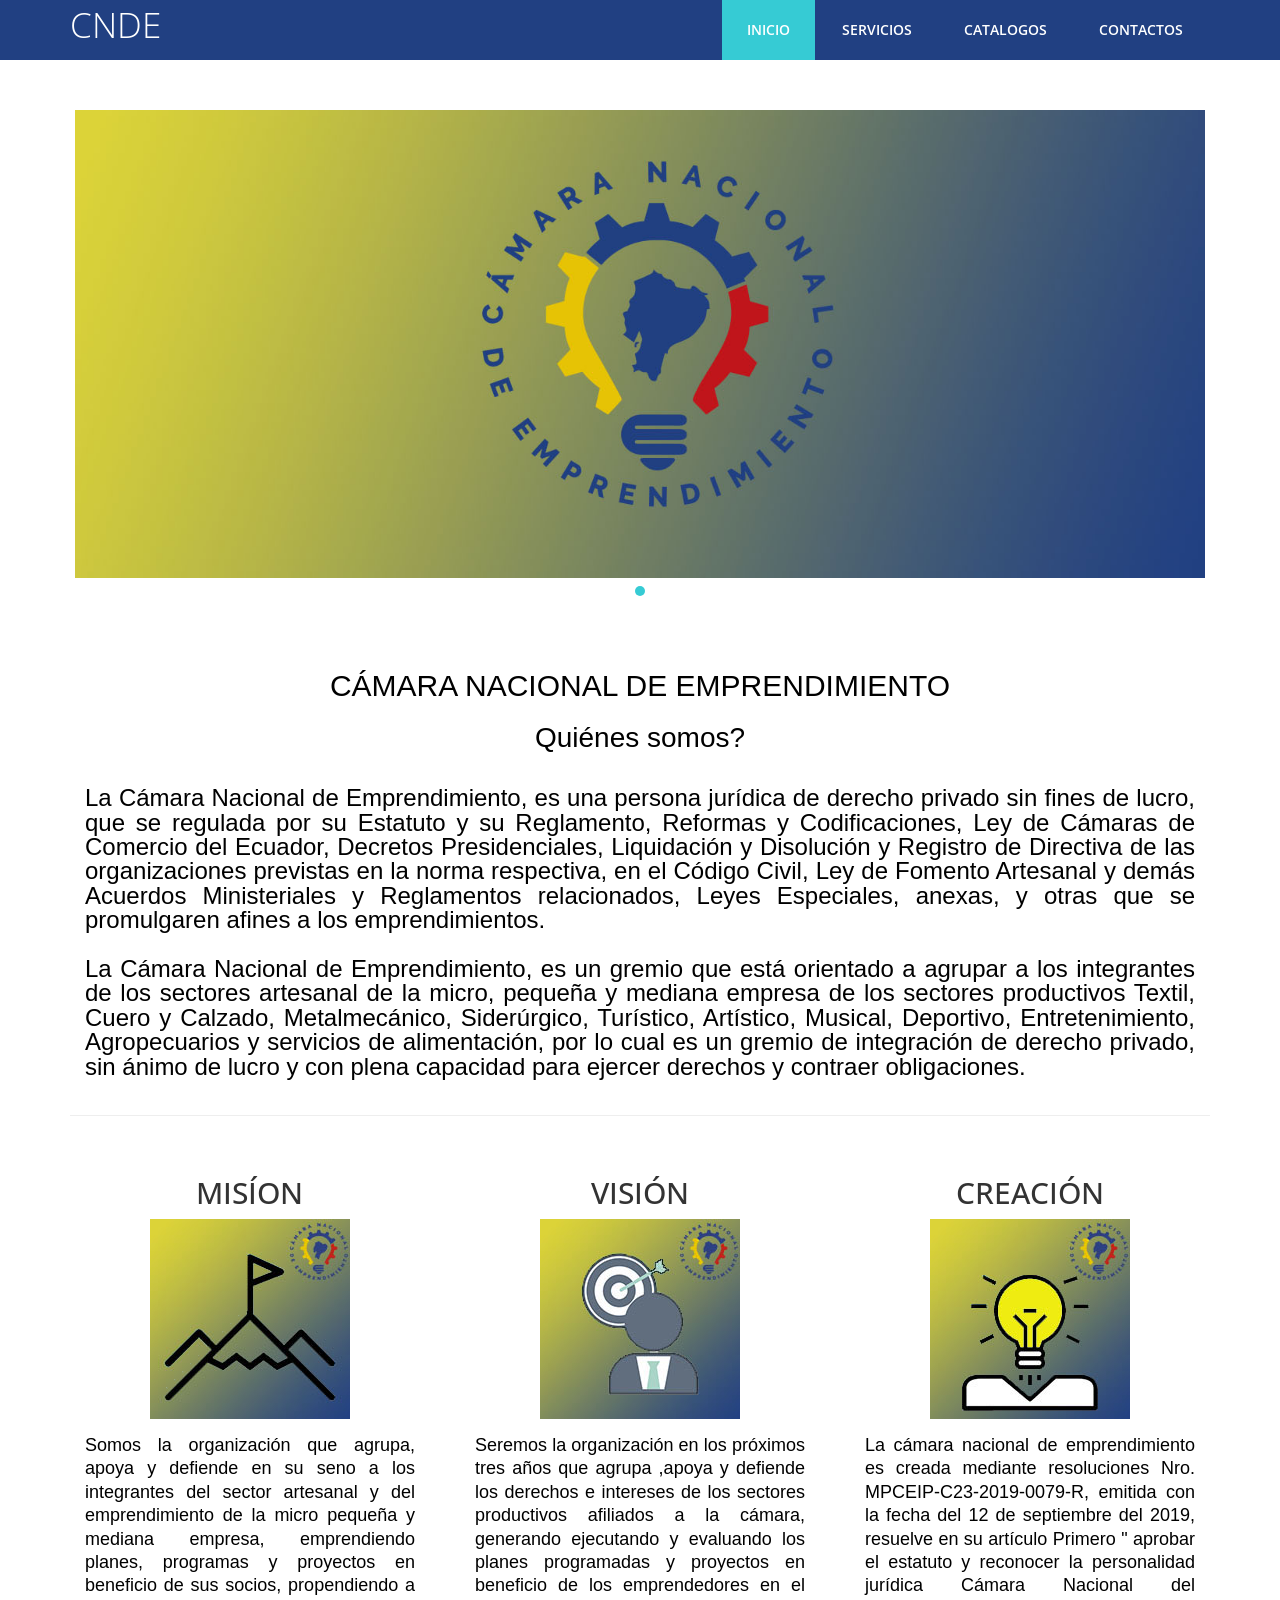
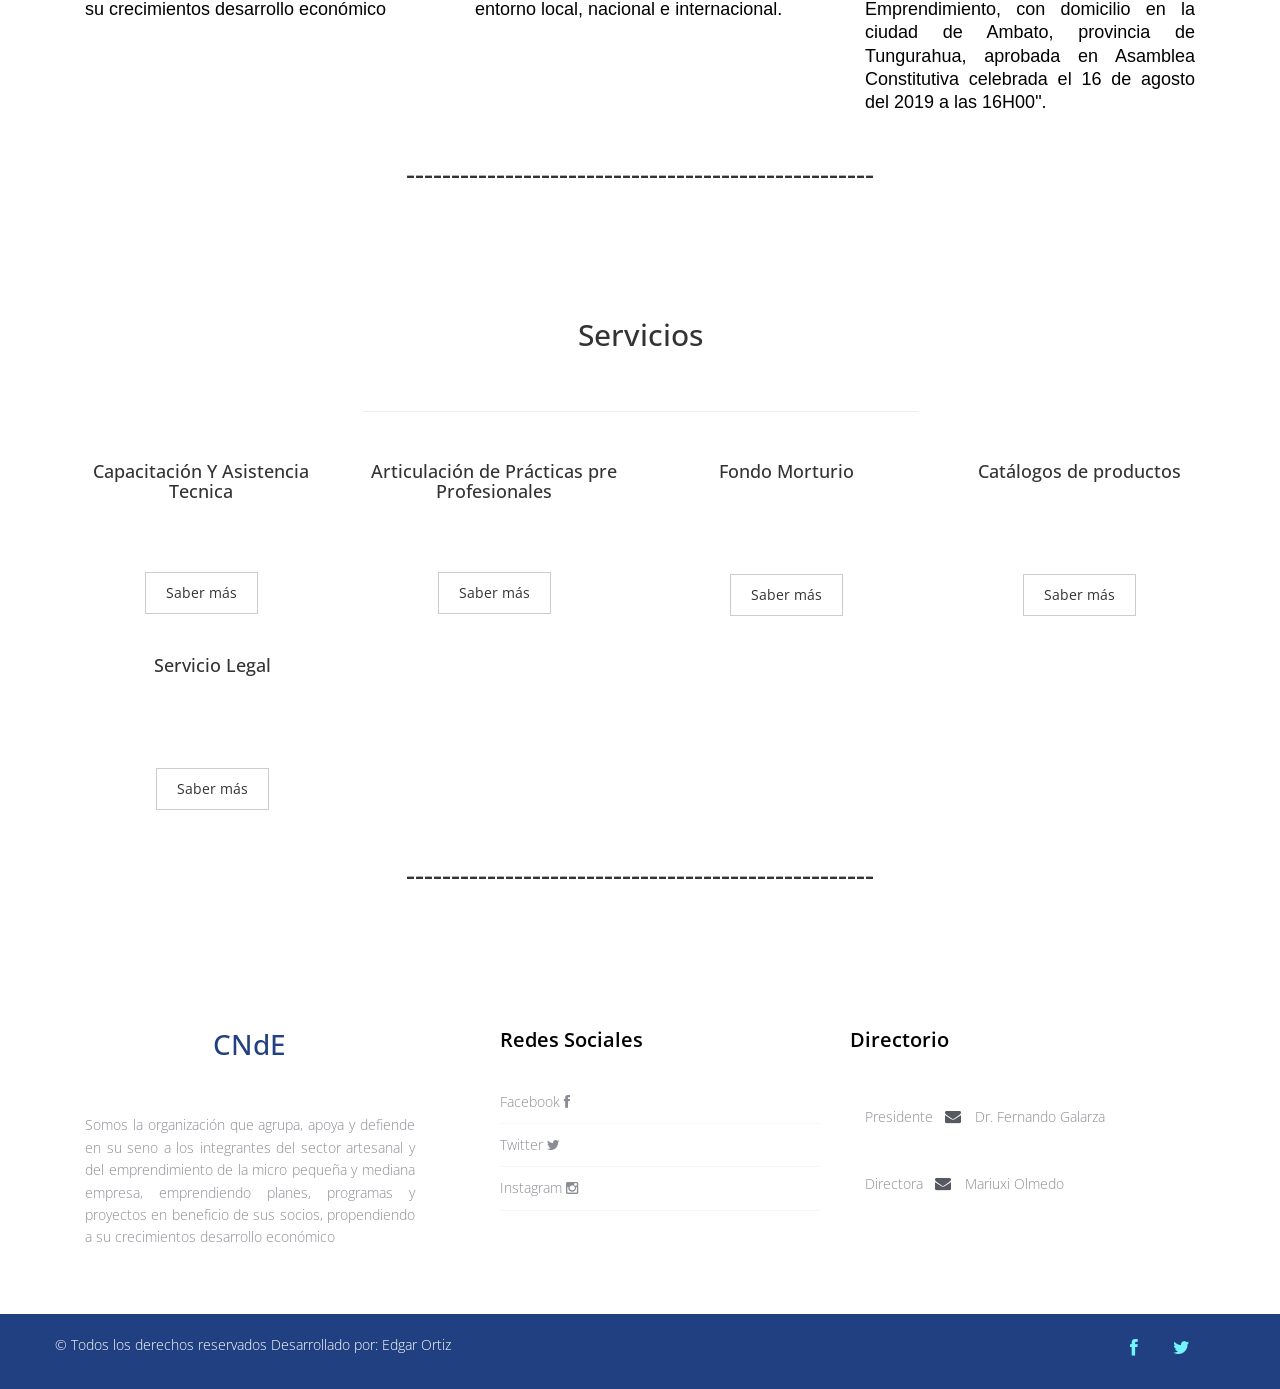
==== index.html @ 6dbf6b8a "Add files via upload" ====
<!DOCTYPE html>
<html lang="es">

<head>
  <meta charset="utf-8">
  <meta http-equiv="X-UA-Compatible" content="IE=edge">
  <meta name="viewport" content="width=device-width, initial-scale=1">
  <title>Camara Nacional de Emprendimiento</title>

  <!-- Bootstrap -->
  <link href="css/bootstrap.min.css" rel="stylesheet">
  <link rel="stylesheet" href="css/animate.css">
  <link rel="stylesheet" href="css/font-awesome.min.css">
  <link rel="stylesheet" href="css/jquery.bxslider.css">
  <link rel="stylesheet" type="text/css" href="css/normalize.css" />
  <link rel="stylesheet" type="text/css" href="css/demo.css" />
  <link rel="stylesheet" type="text/css" href="css/set1.css" />
  <link href="css/overwrite.css" rel="stylesheet">
  <link href="css/style.css" rel="stylesheet">
	<link rel="icon" href="img/Iconos/icon.ico"> 
  
</head>

<body>
  <nav class="navbar navbar-default navbar-fixed-top" role="navigation">
    <div class="container">
      <!-- Brand and toggle get grouped for better mobile display -->
      <div class="navbar-header">
        <button type="button" class="navbar-toggle collapsed" data-toggle="collapse" data-target=".navbar-collapse.collapse">
					<span class="sr-only">camaradeemprendimiento</span>
					<span class="icon-bar"></span>
					<span class="icon-bar"></span>
					<span class="icon-bar"></span>
		</button>
        <a class="navbar-brand" href="index.html"><span>CNDE</span></a></div>
      <div class="navbar-collapse collapse">
        <div class="menu">
          <ul class="nav nav-tabs" role="tablist">
            <li role="presentation" class="active"><a href="index.html">Inicio</a></li>
           <li role="presentation"><a href="services.html">Servicios</a></li>
           <li role="presentation"><a href="galeria.html">Catalogos</a></li>
            <li role="presentation"><a href="contact.html">Contactos</a></li>
          </ul>
        </div>
      </div>
    </div>
  </nav>


  <div class="container">
    <div class="row">
      <div class="slider">
        <div class="img-responsive">
          <ul class="bxslider">
			  
			  <li><img src="img/Portada/01.jpg" alt="" /></li>
          </ul>
        </div>
      </div>
    </div>
  </div>

  <div class="container">
    <div class="row">
      <div class="col-md-offset-0 col-md-12">
        <div class="text-center">
			<h2><font face="arial,verdana" color="black" size"5">CÁMARA NACIONAL DE EMPRENDIMIENTO</font></h2>
			<h1><font face="arial,verdana" color="black" size"5">Quiénes somos?</font></h1>
          <p align="justify">
			   <font face="arial,verdana" color="black" size=5>La Cámara Nacional de Emprendimiento, es una persona jurídica de derecho privado sin fines de lucro, que se regulada por su Estatuto y su Reglamento,  Reformas y Codificaciones, Ley de Cámaras de Comercio del Ecuador,  Decretos Presidenciales, Liquidación y Disolución y Registro de Directiva de las organizaciones previstas en la norma respectiva, en el Código Civil, Ley de Fomento Artesanal y demás Acuerdos Ministeriales y Reglamentos relacionados, Leyes Especiales, anexas, y otras que se promulgaren afines a los emprendimientos.
			<br>
            <br>
            La Cámara Nacional de Emprendimiento, es un gremio que  está orientado a agrupar a los integrantes de los sectores artesanal de la micro, pequeña y mediana empresa de los sectores productivos Textil, Cuero y Calzado, Metalmecánico, Siderúrgico, Turístico, Artístico, Musical, Deportivo,  Entretenimiento, Agropecuarios y servicios de alimentación, por lo cual es un gremio de integración de derecho privado, sin ánimo de lucro y  con plena capacidad para ejercer derechos y contraer obligaciones.</font>
       
          </p>
        </div>
        <hr>
      </div>
    </div>
  </div>

  <div class="container">
    <div class="row">
      <div class="box">
        <div class="col-md-4">
          <div class="wow bounceIn" data-wow-offset="0" data-wow-delay="0.4s">
            <h2>MISÍON</h2>
           <img src="img/Iconos/34.jpg" alt="img34" />	
            <p align="justify">
<font face="arial,verdana" color="black" size=4>
Somos la organización que 
agrupa,  apoya y defiende 
en su seno a los integrantes 
del sector artesanal y del 
emprendimiento de la micro 
pequeña y mediana empresa, 
emprendiendo planes, 
programas y proyectos en 
beneficio de sus socios, 
propendiendo  a  su 
crecimientos desarrollo 
	económico</font></p>
</div>
        </div>

        <div class="col-md-4">
          <div class="wow bounceIn" data-wow-offset="0" data-wow-delay="1.0s">
            <h2>VISIÓN</h2>
           <img src="img/Iconos/35.jpg" alt="img35" />	
            <p align="justify">
<font face="arial,verdana" color="black" size=4>Seremos la organización en 
los próximos tres años que 
agrupa ,apoya y defiende los 
derechos e intereses de los 
sectores productivos afiliados 
a la cámara, generando ejecutando y evaluando los planes 
programadas y  proyectos en 
beneficio de los emprendedores 
en el entorno local, nacional e
	internacional.</font></p>
</div>
        </div>

        <div class="col-md-4">
          <div class="wow bounceIn" data-wow-offset="0" data-wow-delay="1.6s">
            <h2>CREACIÓN </h2>
            <img src="img/Iconos/36.jpg" alt="img36" />	
            <p align="justify">
<font face="arial,verdana" color="black" size=4>La cámara nacional de emprendimiento es creada 
mediante resoluciones Nro. 
MPCEIP-C23-2019-0079-R, 
emitida con la fecha del 12 
de septiembre del 2019, 
resuelve en su artículo Primero " aprobar el estatuto y 
reconocer la personalidad 
jurídica Cámara Nacional del
Emprendimiento, con 
domicilio en la ciudad de 
Ambato, provincia de
Tungurahua, aprobada en 
Asamblea Constitutiva celebrada el 16 de agosto del 
	2019 a las 16H00".</font></p>
</div>

        </div>

      </div>
    </div>
	  <center><h1>----------------------------------------------------</h1></center>
  </div>
	
<div class="container">
    <div class="row">
      <div class="service">
        <div class="col-md-6 col-md-offset-3">
          <div class="text-center">
            <h2>Servicios</h2>
            </p>
          </div>
          <hr>
        </div>
      </div>
    </div>
  </div>

  <div class="services">
    <div class="container">
      <div class="row">
        <div class="col-md-3">
          <div class="wow bounceIn" data-wow-offset="0" data-wow-delay="0.4s">
            <h4>Capacitación Y Asistencia Tecnica</h4>
            
			
              
            <p></p>
            <div class="ficon">
              <a href="services.html "class="btn btn-default" role="button">Saber más</a>
            </div>
          </div>
        </div>

        <div class="col-md-3">
          <div class="wow bounceIn" data-wow-offset="0" data-wow-delay="1.0s">
            <h4>Articulación de Prácticas pre Profesionales</h4>
           
            <p></p>
            <div class="ficon">
              <a href="services01.html" class="btn btn-default" role="button">Saber más</a>
            </div>
          </div>
        </div>

        <div class="col-md-3">
          <div class="wow bounceIn" data-wow-offset="0" data-wow-delay="1.6s">
            <h4>Fondo Morturio</h4>
            <p>&nbsp;</p>
            <div class="ficon">
             <a href="services02.html" class="btn btn-default" role="button">Saber más</a>
            </div>
          </div>
        </div>

        <div class="col-md-3">
          <div class="wow bounceIn" data-wow-offset="0" data-wow-delay="2.2s">
            <h4>Catálogos de productos</h4>
            <p>&nbsp;</p>
            <div class="ficon">
             <a href="galeria.html" class="btn btn-default" role="button">Saber más</a>
            </div>
          </div>
        </div>
		  
      </div>
		<center> <div class="col-md-3">
          <div class="wow bounceIn" data-wow-offset="0" data-wow-delay="2.2s">
            <h4>Servicio Legal</h4>
            <p>&nbsp;</p>
            <div class="ficon">
              <a href="services03.html" class="btn btn-default" role="button">Saber más</a>
				
            </div>
          </div>        
		</div>
		</center>
		
    </div>
	  <center><h1>----------------------------------------------------</h1></center>
  </div>
	


  



  

  <footer>
    <div class="inner-footer">
      <div class="container">
        <div class="row">
          <div class="col-md-4 f-about">
            <a href="index.html"><h1>CNdE</h1></a>
            <p align="justify">Somos la organización que agrupa, apoya y defiende en su seno a los integrantes del sector artesanal y del emprendimiento de la micro pequeña y mediana empresa, emprendiendo planes, programas y proyectos en beneficio de sus socios, propendiendo a su crecimientos desarrollo económico


            </p>
          </div>
          <div class="col-md-4 l-posts">
            <h3 class="widgetheading">Redes Sociales</h3>
            <ul>
				
               <li>  <a href="https://www.facebook.com/camaranacional.deemprendimiento.94" data-placement="top" title="Facebook"> Facebook  <i class="fa fa-facebook fa-1x"></i></a></li> 
              <li><a href="https://twitter.com/camaranacional1" data-placement="top" title="Twitter"> Twitter <i class="fa fa-twitter fa-1x"></i></a></li>
              <li><a href="https://www.instagram.com/camaranacionaldeemprendimiento/" data-placement="top" title="Instagram"> Instagram <i class="fa fa-instagram fa-1x"></i></a></li>
            </ul>
          </div>
          <div class="col-md-4 f-contact">
            <h3 class="widgetheading">Directorio</h3>
            <a href="#">
				
              <p>Presidente &nbsp; <i class="fa fa-envelope"></i> Dr. Fernando Galarza</p>
            </a>
			  <a href="#">
            <p>Directora &nbsp; <i class="fa fa-envelope"></i> Mariuxi Olmedo</p>
			  </a>
				  
          </div>
        </div>
      </div>
    </div>


    <div class="last-div">
      <div class="container">
        <div class="row">
          <div class="copyright">
            &copy; Todos los derechos reservados Desarrollado por: Edgar Ortiz
            
          </div>
        </div>
      </div>
      <div class="container">
        <div class="row">
          <ul class="social-network">
            <li><a href="https://www.facebook.com/camaranacional.deemprendimiento.94" data-placement="top" title="Facebook"><i class="fa fa-facebook fa-1x"></i></a></li>
            <li><a href="https://twitter.com/CNEmprendimient" data-placement="top" title="Twitter"><i class="fa fa-twitter fa-1x"></i></a></li>
      
          </ul>
        </div>
      </div>

      <a href="" class="scrollup"><i class="fa fa-chevron-up"></i></a>


    </div>
  </footer>

  <!-- jQuery (necessary for Bootstrap's JavaScript plugins) -->
  <script src="js/jquery-2.1.1.min.js"></script>
  <!-- Include all compiled plugins (below), or include individual files as needed -->
  <script src="js/bootstrap.min.js"></script>
  <script src="js/wow.min.js"></script>
  <script src="js/jquery.easing.1.3.js"></script>
  <script src="js/jquery.isotope.min.js"></script>
  <script src="js/jquery.bxslider.min.js"></script>
  <script type="text/javascript" src="js/fliplightbox.min.js"></script>
  <script src="js/functions.js"></script>
  <script type="text/javascript">
    $('.portfolio').flipLightBox()
  </script>

</body>

</html>
---- css/demo.css ----
@font-face {
	font-weight: normal;
	font-style: normal;
	font-family: 'codropsicons';
	src:url('../fonts/codropsicons/codropsicons.eot');
	src:url('../fonts/codropsicons/codropsicons.eot?#iefix') format('embedded-opentype'),
		url('../fonts/codropsicons/codropsicons.woff') format('woff'),
		url('../fonts/codropsicons/codropsicons.ttf') format('truetype'),
		url('../fonts/codropsicons/codropsicons.svg#codropsicons') format('svg');
}

*, *:after, *:before { -webkit-box-sizing: border-box; box-sizing: border-box; }
.clearfix:before, .clearfix:after { display: table; content: ''; }
.clearfix:after { clear: both; }

body {
	background: #2f3238;
	color: #fff;
	font-weight: 400;
	font-size: 1em;
	font-family: 'Raleway', Arial, sans-serif;
}

a {
	outline: none;
	color: #3498db;
	text-decoration: none;
}

a:hover, a:focus {
	color: #528cb3;
}

section {
	padding: 1em;
	text-align: center;
}

.content {
	margin: 0 auto;
	max-width: 1000px;
	
}

.content > h2 {
	clear: both;
	margin: 0;
	padding: 4em 1% 0;
	color: #484B54;
	font-weight: 800;
	font-size: 1.5em;
}

.content > h2:first-child {
	padding-top: 0em;
}

/* Header */
.codrops-header {
	margin: 0 auto;
	padding: 4em 1em;
	text-align: center;
}

.codrops-header h1 {
	margin: 0;
	font-weight: 800;
	font-size: 4em;
	line-height: 1.3;
}

.codrops-header h1 span {
	display: block;
	padding: 0 0 0.6em 0.1em;
	color: #74777b;
	font-weight: 300;
	font-size: 45%;
}

/* Demo links */
.codrops-demos {
	clear: both;
	padding: 1em 0 0;
	text-align: center;
}

.content + .codrops-demos {
	padding-top: 5em;
}

.codrops-demos a {
	display: inline-block;
	margin: 0 5px;
	padding: 1em 1.5em;
	text-transform: uppercase;
	font-weight: bold;
}

.codrops-demos a:hover,
.codrops-demos a:focus,
.codrops-demos a.current-demo {
	background: #3c414a;
	color: #fff;
}

/* To Navigation Style */
.codrops-top {
	width: 100%;
	text-transform: uppercase;
	font-weight: 800;
	font-size: 0.69em;
	line-height: 2.2;
}

.codrops-top a {
	display: inline-block;
	padding: 1em 2em;
	text-decoration: none;
	letter-spacing: 1px;
}

.codrops-top span.right {
	float: right;
}

.codrops-top span.right a {
	display: block;
	float: left;
}

.codrops-icon:before {
	margin: 0 4px;
	text-transform: none;
	font-weight: normal;
	font-style: normal;
	font-variant: normal;
	font-family: 'codropsicons';
	line-height: 1;
	speak: none;
	-webkit-font-smoothing: antialiased;
}

.codrops-icon-drop:before {
	content: "\e001";
}

.codrops-icon-prev:before {
	content: "\e004";
}

/* Related demos */
.related {
	clear: both;
	padding: 6em 1em;
	font-size: 120%;
}

.related > a {
	display: inline-block;
	margin: 20px 10px;
	padding: 25px;
	border: 1px solid #4f7f90;
	text-align: center;
}

.related a:hover {
	border-color: #39545e;
}

.related a img {
	max-width: 100%;
	opacity: 0.8;
}

.related a:hover img,
.related a:active img {
	opacity: 1;
}

.related a h3 {
	margin: 0;
	padding: 0.5em 0 0.3em;
	max-width: 300px;
	text-align: left;
}

@media screen and (max-width: 25em) {
	.codrops-header {
		font-size: 75%;
	}
	.codrops-icon span {
		display: none;
	}
}
---- css/set1.css ----
@font-face {
	font-weight: normal;
	font-style: normal;
	font-family: 'feathericons';
	src:url('../fonts/feathericons/feathericons.eot?-8is7zf');
	src:url('../fonts/feathericons/feathericons.eot?#iefix-8is7zf') format('embedded-opentype'),
		url('../fonts/feathericons/feathericons.woff?-8is7zf') format('woff'),
		url('../fonts/feathericons/feathericons.ttf?-8is7zf') format('truetype'),
		url('../fonts/feathericons/feathericons.svg?-8is7zf#feathericons') format('svg');
}

.grid {
	position: relative;
	margin: 0 auto;
	padding: 1em 0 4em;
	max-width: 1000px;
	list-style: none;
	text-align: center;
	
}

/* Common style */
.grid figure {
	position: relative;
	float: left;
	overflow: hidden;
	margin: 10px 1%;
	min-width: 320px;
	max-width: 480px;
	max-height: 360px;
	width: 48%;
	background: #3085a3;
	text-align: center;
	cursor: pointer;
}

.grid figure img {
	position: relative;
	display: block;
	min-height: 100%;
	max-width: 100%;
	opacity: 0.8;
}

.grid figure figcaption {
	padding: 2em;
	color: #fff;
	text-transform: uppercase;
	font-size: 1.25em;
	-webkit-backface-visibility: hidden;
	backface-visibility: hidden;
}

.grid figure figcaption::before,
.grid figure figcaption::after {
	pointer-events: none;
}

.grid figure figcaption,
.grid figure figcaption > a {
	position: absolute;
	top: 0;
	left: 0;
	width: 100%;
	height: 100%;
}

/* Anchor will cover the whole item by default */
/* For some effects it will show as a button */
.grid figure figcaption > a {
	z-index: 1000;
	text-indent: 200%;
	white-space: nowrap;
	font-size: 0;
	opacity: 0;
}

.grid figure h2 {
	word-spacing: -0.15em;
	font-weight: 300;
}

.grid figure h2 span {
	font-weight: 800;
}

.grid figure h2,
.grid figure p {
	margin: 0;
}

.grid figure p {
	letter-spacing: 1px;
	font-size: 68.5%;
}

/* Individual effects */

/*---------------*/
/***** Lily *****/
/*---------------*/

figure.effect-lily img {
	max-width: none;
	width: -webkit-calc(100% + 50px);
	width: calc(100% + 50px);
	opacity: 0.7;
	-webkit-transition: opacity 0.35s, -webkit-transform 0.35s;
	transition: opacity 0.35s, transform 0.35s;
	-webkit-transform: translate3d(-40px,0, 0);
	transform: translate3d(-40px,0,0);
}

figure.effect-lily figcaption {
	text-align: left;
}

figure.effect-lily figcaption > div {
	position: absolute;
	bottom: 0;
	left: 0;
	padding: 2em;
	width: 100%;
	height: 50%;
}

figure.effect-lily h2,
figure.effect-lily p {
	-webkit-transform: translate3d(0,40px,0);
	transform: translate3d(0,40px,0);
}

figure.effect-lily h2 {
	-webkit-transition: -webkit-transform 0.35s;
	transition: transform 0.35s;
}

figure.effect-lily p {
	color: rgba(255,255,255,0.8);
	opacity: 0;
	-webkit-transition: opacity 0.2s, -webkit-transform 0.35s;
	transition: opacity 0.2s, transform 0.35s;
}

figure.effect-lily:hover img,
figure.effect-lily:hover p {
	opacity: 1;
}

figure.effect-lily:hover img,
figure.effect-lily:hover h2,
figure.effect-lily:hover p {
	-webkit-transform: translate3d(0,0,0);
	transform: translate3d(0,0,0);
}

figure.effect-lily:hover p {
	-webkit-transition-delay: 0.05s;
	transition-delay: 0.05s;
	-webkit-transition-duration: 0.35s;
	transition-duration: 0.35s;
}

/*---------------*/
/***** Sadie *****/
/*---------------*/

figure.effect-sadie figcaption::before {
	position: absolute;
	top: 0;
	left: 0;
	width: 100%;
	height: 100%;
	background: -webkit-linear-gradient(top, rgba(72,76,97,0) 0%, rgba(72,76,97,0.8) 75%);
	background: linear-gradient(to bottom, rgba(72,76,97,0) 0%, rgba(72,76,97,0.8) 75%);
	content: '';
	opacity: 0;
	-webkit-transform: translate3d(0,50%,0);
	transform: translate3d(0,50%,0);
}

figure.effect-sadie h2 {
	position: absolute;
	top: 50%;
	left: 0;
	width: 100%;
	color: #484c61;
	-webkit-transition: -webkit-transform 0.35s, color 0.35s;
	transition: transform 0.35s, color 0.35s;
	-webkit-transform: translate3d(0,-50%,0);
	transform: translate3d(0,-50%,0);
}

figure.effect-sadie figcaption::before,
figure.effect-sadie p {
	-webkit-transition: opacity 0.35s, -webkit-transform 0.35s;
	transition: opacity 0.35s, transform 0.35s;
}

figure.effect-sadie p {
	position: absolute;
	bottom: 0;
	left: 0;
	padding: 2em;
	width: 100%;
	opacity: 0;
	-webkit-transform: translate3d(0,10px,0);
	transform: translate3d(0,10px,0);
}

figure.effect-sadie:hover h2 {
	color: #fff;
	-webkit-transform: translate3d(0,-50%,0) translate3d(0,-40px,0);
	transform: translate3d(0,-50%,0) translate3d(0,-40px,0);
}

figure.effect-sadie:hover figcaption::before ,
figure.effect-sadie:hover p {
	opacity: 1;
	-webkit-transform: translate3d(0,0,0);
	transform: translate3d(0,0,0);
}

/*---------------*/
/***** Roxy *****/
/*---------------*/

figure.effect-roxy {
	background: -webkit-linear-gradient(45deg, #ff89e9 0%, #05abe0 100%);
	background: linear-gradient(45deg, #ff89e9 0%,#05abe0 100%);
}

figure.effect-roxy img {
	max-width: none;
	width: -webkit-calc(100% + 60px);
	width: calc(100% + 60px);
	-webkit-transition: opacity 0.35s, -webkit-transform 0.35s;
	transition: opacity 0.35s, transform 0.35s;
	-webkit-transform: translate3d(-50px,0,0);
	transform: translate3d(-50px,0,0);
}

figure.effect-roxy figcaption::before {
	position: absolute;
	top: 30px;
	right: 30px;
	bottom: 30px;
	left: 30px;
	border: 1px solid #fff;
	content: '';
	opacity: 0;
	-webkit-transition: opacity 0.35s, -webkit-transform 0.35s;
	transition: opacity 0.35s, transform 0.35s;
	-webkit-transform: translate3d(-20px,0,0);
	transform: translate3d(-20px,0,0);
}

figure.effect-roxy figcaption {
	padding: 3em;
	text-align: left;
}

figure.effect-roxy h2 {
	padding: 30% 0 10px 0;
}

figure.effect-roxy p {
	opacity: 0;
	-webkit-transition: opacity 0.35s, -webkit-transform 0.35s;
	transition: opacity 0.35s, transform 0.35s;
	-webkit-transform: translate3d(-10px,0,0);
	transform: translate3d(-10px,0,0);
}

figure.effect-roxy:hover img {
	opacity: 0.7;
	-webkit-transform: translate3d(0,0,0);
	transform: translate3d(0,0,0);
}

figure.effect-roxy:hover figcaption::before,
figure.effect-roxy:hover p {
	opacity: 1;
	-webkit-transform: translate3d(0,0,0);
	transform: translate3d(0,0,0);
}

/*---------------*/
/***** Bubba *****/
/*---------------*/

figure.effect-bubba {
	background: #9e5406;
}

figure.effect-bubba img {
	opacity: 0.7;
	-webkit-transition: opacity 0.35s;
	transition: opacity 0.35s;
}

figure.effect-bubba:hover img {
	opacity: 0.4;
}

figure.effect-bubba figcaption::before,
figure.effect-bubba figcaption::after {
	position: absolute;
	top: 30px;
	right: 30px;
	bottom: 30px;
	left: 30px;
	content: '';
	opacity: 0;
	-webkit-transition: opacity 0.35s, -webkit-transform 0.35s;
	transition: opacity 0.35s, transform 0.35s;
}

figure.effect-bubba figcaption::before {
	border-top: 1px solid #fff;
	border-bottom: 1px solid #fff;
	-webkit-transform: scale(0,1);
	transform: scale(0,1);
}

figure.effect-bubba figcaption::after {
	border-right: 1px solid #fff;
	border-left: 1px solid #fff;
	-webkit-transform: scale(1,0);
	transform: scale(1,0);
}

figure.effect-bubba h2 {
	padding-top: 30%;
	-webkit-transition: -webkit-transform 0.35s;
	transition: transform 0.35s;
	-webkit-transform: translate3d(0,-20px,0);
	transform: translate3d(0,-20px,0);
}

figure.effect-bubba p {
	padding: 20px 2.5em;
	opacity: 0;
	-webkit-transition: opacity 0.35s, -webkit-transform 0.35s;
	transition: opacity 0.35s, transform 0.35s;
	-webkit-transform: translate3d(0,20px,0);
	transform: translate3d(0,20px,0);
}

figure.effect-bubba:hover figcaption::before,
figure.effect-bubba:hover figcaption::after {
	opacity: 1;
	-webkit-transform: scale(1);
	transform: scale(1);
}

figure.effect-bubba:hover h2,
figure.effect-bubba:hover p {
	opacity: 1;
	-webkit-transform: translate3d(0,0,0);
	transform: translate3d(0,0,0);
}

/*---------------*/
/***** Romeo *****/
/*---------------*/

figure.effect-romeo {
	-webkit-perspective: 1000px;
	perspective: 1000px;
}

figure.effect-romeo img {
	-webkit-transition: opacity 0.35s, -webkit-transform 0.35s;
	transition: opacity 0.35s, transform 0.35s;
	-webkit-transform: translate3d(0,0,300px);
	transform: translate3d(0,0,300px);
}

figure.effect-romeo:hover img {
	opacity: 0.6;
	-webkit-transform: translate3d(0,0,0);
	transform: translate3d(0,0,0);
}

figure.effect-romeo figcaption::before,
figure.effect-romeo figcaption::after {
	position: absolute;
	top: 50%;
	left: 50%;
	width: 80%;
	height: 1px;
	background: #fff;
	content: '';
	-webkit-transition: opacity 0.35s, -webkit-transform 0.35s;
	transition: opacity 0.35s, transform 0.35s;
	-webkit-transform: translate3d(-50%,-50%,0);
	transform: translate3d(-50%,-50%,0);
}

figure.effect-romeo:hover figcaption::before {
	opacity: 0.5;
	-webkit-transform: translate3d(-50%,-50%,0) rotate(45deg);
	transform: translate3d(-50%,-50%,0) rotate(45deg);
}

figure.effect-romeo:hover figcaption::after {
	opacity: 0.5;
	-webkit-transform: translate3d(-50%,-50%,0) rotate(-45deg);
	transform: translate3d(-50%,-50%,0) rotate(-45deg);
}

figure.effect-romeo h2,
figure.effect-romeo p {
	position: absolute;
	top: 50%;
	left: 0;
	width: 100%;
	-webkit-transition: -webkit-transform 0.35s;
	transition: transform 0.35s;
}

figure.effect-romeo h2 {
	-webkit-transform: translate3d(0,-50%,0) translate3d(0,-150%,0);
	transform: translate3d(0,-50%,0) translate3d(0,-150%,0);
}

figure.effect-romeo p {
	padding: 0.25em 2em;
	-webkit-transform: translate3d(0,-50%,0) translate3d(0,150%,0);
	transform: translate3d(0,-50%,0) translate3d(0,150%,0);
}

figure.effect-romeo:hover h2 {
	-webkit-transform: translate3d(0,-50%,0) translate3d(0,-100%,0);
	transform: translate3d(0,-50%,0) translate3d(0,-100%,0);
}

figure.effect-romeo:hover p {
	-webkit-transform: translate3d(0,-50%,0) translate3d(0,100%,0);
	transform: translate3d(0,-50%,0) translate3d(0,100%,0);
}

/*---------------*/
/***** Layla *****/
/*---------------*/

figure.effect-layla {
	background: #18a367;
}

figure.effect-layla img {
	height: 390px;
}

figure.effect-layla figcaption {
	padding: 3em;
}

figure.effect-layla figcaption::before,
figure.effect-layla figcaption::after {
	position: absolute;
	content: '';
	opacity: 0;
}

figure.effect-layla figcaption::before {
	top: 50px;
	right: 30px;
	bottom: 50px;
	left: 30px;
	border-top: 1px solid #fff;
	border-bottom: 1px solid #fff;
	-webkit-transform: scale(0,1);
	transform: scale(0,1);
	-webkit-transform-origin: 0 0;
	transform-origin: 0 0;
}

figure.effect-layla figcaption::after {
	top: 30px;
	right: 50px;
	bottom: 30px;
	left: 50px;
	border-right: 1px solid #fff;
	border-left: 1px solid #fff;
	-webkit-transform: scale(1,0);
	transform: scale(1,0);
	-webkit-transform-origin: 100% 0;
	transform-origin: 100% 0;
}

figure.effect-layla h2 {
	padding-top: 26%;
	-webkit-transition: -webkit-transform 0.35s;
	transition: transform 0.35s;
}

figure.effect-layla p {
	padding: 0.5em 2em;
	text-transform: none;
	opacity: 0;
	-webkit-transform: translate3d(0,-10px,0);
	transform: translate3d(0,-10px,0);
}

figure.effect-layla img,
figure.effect-layla h2 {
	-webkit-transform: translate3d(0,-30px,0);
	transform: translate3d(0,-30px,0);
}

figure.effect-layla img,
figure.effect-layla figcaption::before,
figure.effect-layla figcaption::after,
figure.effect-layla p {
	-webkit-transition: opacity 0.35s, -webkit-transform 0.35s;
	transition: opacity 0.35s, transform 0.35s;
}

figure.effect-layla:hover img {
	opacity: 0.7;
	-webkit-transform: translate3d(0,0,0);
	transform: translate3d(0,0,0);
}

figure.effect-layla:hover figcaption::before,
figure.effect-layla:hover figcaption::after {
	opacity: 1;
	-webkit-transform: scale(1);
	transform: scale(1);
}

figure.effect-layla:hover h2,
figure.effect-layla:hover p {
	opacity: 1;
	-webkit-transform: translate3d(0,0,0);
	transform: translate3d(0,0,0);
}

figure.effect-layla:hover figcaption::after,
figure.effect-layla:hover h2,
figure.effect-layla:hover p,
figure.effect-layla:hover img {
	-webkit-transition-delay: 0.15s;
	transition-delay: 0.15s;
}

/*---------------*/
/***** Honey *****/
/*---------------*/

figure.effect-honey {
	background: #4a3753;
}

figure.effect-honey img {
	opacity: 0.9;
	-webkit-transition: opacity 0.35s;
	transition: opacity 0.35s;
}

figure.effect-honey:hover img {
	opacity: 0.5;
}

figure.effect-honey figcaption::before {
	position: absolute;
	bottom: 0;
	left: 0;
	width: 100%;
	height: 10px;
	background: #fff;
	content: '';
	-webkit-transform: translate3d(0,10px,0);
	transform: translate3d(0,10px,0);
}

figure.effect-honey h2 {
	position: absolute;
	bottom: 0;
	left: 0;
	padding: 1em 1.5em;
	width: 100%;
	text-align: left;
	-webkit-transform: translate3d(0,-30px,0);
	transform: translate3d(0,-30px,0);
}

figure.effect-honey h2 i {
	font-style: normal;
	opacity: 0;
	-webkit-transition: opacity 0.35s, -webkit-transform 0.35s;
	transition: opacity 0.35s, transform 0.35s;
	-webkit-transform: translate3d(0,-30px,0);
	transform: translate3d(0,-30px,0);
}

figure.effect-honey figcaption::before,
figure.effect-honey h2 {
	-webkit-transition: -webkit-transform 0.35s;
	transition: transform 0.35s;
}

figure.effect-honey:hover figcaption::before,
figure.effect-honey:hover h2,
figure.effect-honey:hover h2 i {
	opacity: 1;
	-webkit-transform: translate3d(0,0,0);
	transform: translate3d(0,0,0);
}

/*---------------*/
/***** Oscar *****/
/*---------------*/

figure.effect-oscar {
	background: -webkit-linear-gradient(45deg, #22682a 0%, #9b4a1b 40%, #3a342a 100%);
	background: linear-gradient(45deg, #22682a 0%,#9b4a1b 40%,#3a342a 100%);
}

figure.effect-oscar img {
	opacity: 0.9;
	-webkit-transition: opacity 0.35s;
	transition: opacity 0.35s;
}

figure.effect-oscar figcaption {
	padding: 3em;
	background-color: rgba(58,52,42,0.7);
	-webkit-transition: background-color 0.35s;
	transition: background-color 0.35s;
}

figure.effect-oscar figcaption::before {
	position: absolute;
	top: 30px;
	right: 30px;
	bottom: 30px;
	left: 30px;
	border: 1px solid #fff;
	content: '';
}

figure.effect-oscar h2 {
	margin: 20% 0 10px 0;
	-webkit-transition: -webkit-transform 0.35s;
	transition: transform 0.35s;
	-webkit-transform: translate3d(0,100%,0);
	transform: translate3d(0,100%,0);
}

figure.effect-oscar figcaption::before,
figure.effect-oscar p {
	opacity: 0;
	-webkit-transition: opacity 0.35s, -webkit-transform 0.35s;
	transition: opacity 0.35s, transform 0.35s;
	-webkit-transform: scale(0);
	transform: scale(0);
}

figure.effect-oscar:hover h2 {
	-webkit-transform: translate3d(0,0,0);
	transform: translate3d(0,0,0);
}

figure.effect-oscar:hover figcaption::before,
figure.effect-oscar:hover p {
	opacity: 1;
	-webkit-transform: scale(1);
	transform: scale(1);
}

figure.effect-oscar:hover figcaption {
	background-color: rgba(58,52,42,0);
}

figure.effect-oscar:hover img {
	opacity: 0.4;
}

/*---------------*/
/***** Marley *****/
/*---------------*/

figure.effect-marley figcaption {
	text-align: right;
}

figure.effect-marley h2,
figure.effect-marley p {
	position: absolute;
	right: 30px;
	left: 30px;
	padding: 10px 0;
}


figure.effect-marley p {
	bottom: 30px;
	line-height: 1.5;
	-webkit-transform: translate3d(0,100%,0);
	transform: translate3d(0,100%,0);
}

figure.effect-marley h2 {
	top: 30px;
	-webkit-transition: -webkit-transform 0.35s;
	transition: transform 0.35s;
	-webkit-transform: translate3d(0,20px,0);
	transform: translate3d(0,20px,0);
}

figure.effect-marley:hover h2 {
	-webkit-transform: translate3d(0,0,0);
	transform: translate3d(0,0,0);
}

figure.effect-marley h2::after {
	position: absolute;
	top: 100%;
	left: 0;
	width: 100%;
	height: 4px;
	background: #fff;
	content: '';
	-webkit-transform: translate3d(0,40px,0);
	transform: translate3d(0,40px,0);
}

figure.effect-marley h2::after,
figure.effect-marley p {
	opacity: 0;
	-webkit-transition: opacity 0.35s, -webkit-transform 0.35s;
	transition: opacity 0.35s, transform 0.35s;
}

figure.effect-marley:hover h2::after,
figure.effect-marley:hover p {
	opacity: 1;
	-webkit-transform: translate3d(0,0,0);
	transform: translate3d(0,0,0);
}

/*---------------*/
/***** Ruby *****/
/*---------------*/

figure.effect-ruby {
	background-color: #17819c;
}

figure.effect-ruby img {
	opacity: 0.7;
	-webkit-transition: opacity 0.35s, -webkit-transform 0.35s;
	transition: opacity 0.35s, transform 0.35s;
	-webkit-transform: scale(1.15);
	transform: scale(1.15);
}

figure.effect-ruby:hover img {
	opacity: 0.5;
	-webkit-transform: scale(1);
	transform: scale(1);
}

figure.effect-ruby h2 {
	margin-top: 20%;
	-webkit-transition: -webkit-transform 0.35s;
	transition: transform 0.35s;
	-webkit-transform: translate3d(0,20px,0);
	transform: translate3d(0,20px,0);
}

figure.effect-ruby p {
	margin: 1em 0 0;
	padding: 3em;
	border: 1px solid #fff;
	opacity: 0;
	-webkit-transition: opacity 0.35s, -webkit-transform 0.35s;
	transition: opacity 0.35s, transform 0.35s;
	-webkit-transform: translate3d(0,20px,0) scale(1.1);
	transform: translate3d(0,20px,0) scale(1.1);
} 

figure.effect-ruby:hover h2 {
	-webkit-transform: translate3d(0,0,0);
	transform: translate3d(0,0,0);
}

figure.effect-ruby:hover p {
	opacity: 1;
	-webkit-transform: translate3d(0,0,0) scale(1);
	transform: translate3d(0,0,0) scale(1);
}

/*---------------*/
/***** Milo *****/
/*---------------*/

figure.effect-milo {
	background: #2e5d5a;
}

figure.effect-milo img {
	max-width: none;
	width: -webkit-calc(100% + 60px);
	width: calc(100% + 60px);
	opacity: 1;
	-webkit-transition: opacity 0.35s, -webkit-transform 0.35s;
	transition: opacity 0.35s, transform 0.35s;
	-webkit-transform: translate3d(-30px,0,0) scale(1.12);
	transform: translate3d(-30px,0,0) scale(1.12);
	-webkit-backface-visibility: hidden;
	backface-visibility: hidden;
}

figure.effect-milo:hover img {
	opacity: 0.5;
	-webkit-transform: translate3d(0,0,0) scale(1);
	transform: translate3d(0,0,0) scale(1);
}

figure.effect-milo h2 {
	position: absolute;
	right: 0;
	bottom: 0;
	padding: 1em 1.2em;
}

figure.effect-milo p {
	padding: 0 10px 0 0;
	width: 50%;
	border-right: 1px solid #fff;
	text-align: right;
	opacity: 0;
	-webkit-transition: opacity 0.35s, -webkit-transform 0.35s;
	transition: opacity 0.35s, transform 0.35s;
	-webkit-transform: translate3d(-40px,0,0);
	transform: translate3d(-40px,0,0);
}

figure.effect-milo:hover p {
	opacity: 1;
	-webkit-transform: translate3d(0,0,0);
	transform: translate3d(0,0,0);
}

/*---------------*/
/***** Dexter *****/
/*---------------*/

figure.effect-dexter {
	background: -webkit-linear-gradient(top, rgba(37,141,200,1) 0%, rgba(104,60,19,1) 100%);
	background: linear-gradient(to bottom, rgba(37,141,200,1) 0%,rgba(104,60,19,1) 100%); 
}

figure.effect-dexter img {
	-webkit-transition: opacity 0.35s;
	transition: opacity 0.35s;
}

figure.effect-dexter:hover img {
	opacity: 0.4;
}

figure.effect-dexter figcaption::after {
	position: absolute;
	right: 30px;
	bottom: 30px;
	left: 30px;
	height: -webkit-calc(50% - 30px);
	height: calc(50% - 30px);
	border: 7px solid #fff;
	content: '';
	-webkit-transition: -webkit-transform 0.35s;
	transition: transform 0.35s;
	-webkit-transform: translate3d(0,-100%,0);
	transform: translate3d(0,-100%,0);
}

figure.effect-dexter:hover figcaption::after {
	-webkit-transform: translate3d(0,0,0);
	transform: translate3d(0,0,0);
}

figure.effect-dexter figcaption {
	padding: 3em;
	text-align: left;
}

figure.effect-dexter p {
	position: absolute;
	right: 60px;
	bottom: 60px;
	left: 60px;
	opacity: 0;
	-webkit-transition: opacity 0.35s, -webkit-transform 0.35s;
	transition: opacity 0.35s, transform 0.35s;
	-webkit-transform: translate3d(0,-100px,0);
	transform: translate3d(0,-100px,0);
}

figure.effect-dexter:hover p {
	opacity: 1;
	-webkit-transform: translate3d(0,0,0);
	transform: translate3d(0,0,0);
}

/*---------------*/
/***** Sarah *****/
/*---------------*/

figure.effect-sarah {
	background: #42b078;
}

figure.effect-sarah img {
	max-width: none;
	width: -webkit-calc(100% + 20px);
	width: calc(100% + 20px);
	-webkit-transition: opacity 0.35s, -webkit-transform 0.35s;
	transition: opacity 0.35s, transform 0.35s;
	-webkit-transform: translate3d(-10px,0,0);
	transform: translate3d(-10px,0,0);
	-webkit-backface-visibility: hidden;
	backface-visibility: hidden;
}

figure.effect-sarah:hover img {
	opacity: 0.4;
	-webkit-transform: translate3d(0,0,0);
	transform: translate3d(0,0,0);
}

figure.effect-sarah figcaption {
	text-align: left;
}

figure.effect-sarah h2 {
	position: relative;
	overflow: hidden;
	padding: 0.5em 0;
}

figure.effect-sarah h2::after {
	position: absolute;
	bottom: 0;
	left: 0;
	width: 100%;
	height: 3px;
	background: #fff;
	content: '';
	-webkit-transition: -webkit-transform 0.35s;
	transition: transform 0.35s;
	-webkit-transform: translate3d(-100%,0,0);
	transform: translate3d(-100%,0,0);
}

figure.effect-sarah:hover h2::after {
	-webkit-transform: translate3d(0,0,0);
	transform: translate3d(0,0,0);
}

figure.effect-sarah p {
	padding: 1em 0;
	opacity: 0;
	-webkit-transition: opacity 0.35s, -webkit-transform 0.35s;
	transition: opacity 0.35s, transform 0.35s;
	-webkit-transform: translate3d(100%,0,0);
	transform: translate3d(100%,0,0);
}

figure.effect-sarah:hover p {
	opacity: 1;
	-webkit-transform: translate3d(0,0,0);
	transform: translate3d(0,0,0);
}

/*---------------*/
/***** Zoe *****/
/*---------------*/

figure.effect-zoe figcaption {
	top: auto;
	bottom: 0;
	padding: 1em;
	height: 3.75em;
	background: #fff;
	color: #3c4a50;
	-webkit-transition: -webkit-transform 0.35s;
	transition: transform 0.35s;
	-webkit-transform: translate3d(0,100%,0);
	transform: translate3d(0,100%,0);
}

figure.effect-zoe h2 {
	float: left;
}

figure.effect-zoe p.icon-links a {
	float: right;
	color: #3c4a50;
	font-size: 1.4em;
}

figure.effect-zoe:hover p.icon-links a:hover,
figure.effect-zoe:hover p.icon-links a:focus {
	color: #252d31;
}

figure.effect-zoe p.description {
	position: absolute;
	bottom: 8em;
	padding: 2em;
	color: #fff;
	text-transform: none;
	font-size: 90%;
	opacity: 0;
	-webkit-transition: opacity 0.35s;
	transition: opacity 0.35s;
	-webkit-backface-visibility: hidden; /* Fix for Chrome 37.0.2062.120 (Mac) */
}

figure.effect-zoe h2,
figure.effect-zoe p.icon-links a {
	-webkit-transition: -webkit-transform 0.35s;
	transition: transform 0.35s;
	-webkit-transform: translate3d(0,200%,0);
	transform: translate3d(0,200%,0);
}

figure.effect-zoe p.icon-links a span::before {
	display: inline-block;
	padding: 8px 10px;
	font-family: 'feathericons';
	speak: none;
	-webkit-font-smoothing: antialiased;
	-moz-osx-font-smoothing: grayscale;
}

.icon-eye::before {
	content: '\e000';
}

.icon-paper-clip::before {
	content: '\e001';
}

.icon-heart::before {
	content: '\e024';
}

figure.effect-zoe h2 {
	display: inline-block;
}

figure.effect-zoe:hover p.description {
	opacity: 1;
}

figure.effect-zoe:hover figcaption,
figure.effect-zoe:hover h2,
figure.effect-zoe:hover p.icon-links a {
	-webkit-transform: translate3d(0,0,0);
	transform: translate3d(0,0,0);
}

figure.effect-zoe:hover h2 {
	-webkit-transition-delay: 0.05s;
	transition-delay: 0.05s;
}

figure.effect-zoe:hover p.icon-links a:nth-child(3) {
	-webkit-transition-delay: 0.1s;
	transition-delay: 0.1s;
}

figure.effect-zoe:hover p.icon-links a:nth-child(2) {
	-webkit-transition-delay: 0.15s;
	transition-delay: 0.15s;
}

figure.effect-zoe:hover p.icon-links a:first-child {
	-webkit-transition-delay: 0.2s;
	transition-delay: 0.2s;
}

/*---------------*/
/***** Chico *****/
/*---------------*/

figure.effect-chico img {
	-webkit-transition: opacity 0.35s, -webkit-transform 0.35s;
	transition: opacity 0.35s, transform 0.35s;
	-webkit-transform: scale(1.12);
	transform: scale(1.12);
}

figure.effect-chico:hover img {
	opacity: 0.5;
	-webkit-transform: scale(1);
	transform: scale(1);
}

figure.effect-chico figcaption {
	padding: 3em;
}

figure.effect-chico figcaption::before {
	position: absolute;
	top: 30px;
	right: 30px;
	bottom: 30px;
	left: 30px;
	border: 1px solid #fff;
	content: '';
	-webkit-transform: scale(1.1);
	transform: scale(1.1);
}

figure.effect-chico figcaption::before,
figure.effect-chico p {
	opacity: 0;
	-webkit-transition: opacity 0.35s, -webkit-transform 0.35s;
	transition: opacity 0.35s, transform 0.35s;
}

figure.effect-chico h2 {
	padding: 20% 0 20px 0;
}

figure.effect-chico p {
	margin: 0 auto;
	max-width: 200px;
	-webkit-transform: scale(1.5);
	transform: scale(1.5);
}

figure.effect-chico:hover figcaption::before,
figure.effect-chico:hover p {
	opacity: 1;
	-webkit-transform: scale(1);
	transform: scale(1);
}

@media screen and (max-width: 50em) {
	.content {
		padding: 0 10px;
		text-align: center;
	}
	.grid figure {
		display: inline-block;
		float: none;
		margin: 10px auto;
		width: 100%;
	}
}
---- css/overwrite.css ----
select,
textarea,
input[type="text"],
input[type="password"],
input[type="datetime"],
input[type="datetime-local"],
input[type="date"],
input[type="month"],
input[type="time"],
input[type="week"],
input[type="number"],
input[type="email"],
input[type="url"],
input[type="search"],
input[type="tel"],
input[type="color"],
.uneditable-input {
  -webkit-border-radius: 0;
     -moz-border-radius: 0;
          border-radius: 0;
}


input.input-block-level{
	padding:20px;
}

.input-append input,
.input-prepend input,
.input-append select,
.input-prepend select,
.input-append .uneditable-input,
.input-prepend .uneditable-input {
  -webkit-border-radius: 0 0 0 0;
     -moz-border-radius: 0 0 0 0;
          border-radius: 0 0 0 0;
}

.input-prepend .add-on:first-child,
.input-prepend .btn:first-child {
  -webkit-border-radius: 0 0 0 0;
     -moz-border-radius: 0 0 0 0;
          border-radius: 0 0 0 0;
}

.input-append input,
.input-append select,
.input-append .uneditable-input {
  -webkit-border-radius: 0 0 0 0;
     -moz-border-radius: 0 0 0 0;
          border-radius: 0 0 0 0;
}

.input-append input + .btn-group .btn:last-child,
.input-append select + .btn-group .btn:last-child,
.input-append .uneditable-input + .btn-group .btn:last-child {
  -webkit-border-radius: 0 0 0 0;
     -moz-border-radius: 0 0 0 0;
          border-radius: 0 0 0 0;
}


.input-append .add-on:last-child,
.input-append .btn:last-child,
.input-append .btn-group:last-child > .dropdown-toggle {
  -webkit-border-radius: 0 0 0 0;
     -moz-border-radius: 0 0 0 0;
          border-radius: 0 0 0 0;
}

.input-prepend.input-append input,
.input-prepend.input-append select,
.input-prepend.input-append .uneditable-input {
  -webkit-border-radius: 0;
     -moz-border-radius: 0;
          border-radius: 0;
}

.input-prepend.input-append input + .btn-group .btn,
.input-prepend.input-append select + .btn-group .btn,
.input-prepend.input-append .uneditable-input + .btn-group .btn {
  -webkit-border-radius: 0 0 0 0;
     -moz-border-radius: 0 0 0 0;
          border-radius: 0 0 0 0;
}

.input-prepend.input-append .add-on:first-child,
.input-prepend.input-append .btn:first-child {
  margin-right: -1px;
  -webkit-border-radius: 0 0 0 0;
     -moz-border-radius: 0 0 0 0;
          border-radius: 0 0 0 0;
}

.input-prepend.input-append .add-on:last-child,
.input-prepend.input-append .btn:last-child {
  margin-left: -1px;
  -webkit-border-radius: 0 0 0 0;
     -moz-border-radius: 0 0 0 0;
          border-radius: 0 0 0 0;
}

textarea:focus,
input[type="text"]:focus,
input[type="password"]:focus,
input[type="datetime"]:focus,
input[type="datetime-local"]:focus,
input[type="date"]:focus,
input[type="month"]:focus,
input[type="time"]:focus,
input[type="week"]:focus,
input[type="number"]:focus,
input[type="email"]:focus,
input[type="url"]:focus,
input[type="search"]:focus,
input[type="tel"]:focus,
input[type="color"]:focus,
.uneditable-input:focus {
  outline: 0;
  outline: thin dotted \9;
  /* IE6-9 */

}

input.search-query {
  margin-bottom: 0;
  -webkit-border-radius: 0 0 0 0;
     -moz-border-radius: 0 0 0 0;
          border-radius: 0 0 0 0;
}

.form-search .input-append .search-query {
  -webkit-border-radius: 0 0 0 0;
     -moz-border-radius: 0 0 0 0;
          border-radius: 0 0 0 0;
}

.form-search .input-append .btn {
  -webkit-border-radius: 0 0 0 0;
     -moz-border-radius: 0 0 0 0;
          border-radius: 0 0 0 0;
}

.form-search .input-prepend .search-query {
  -webkit-border-radius: 0 0 0 0;
     -moz-border-radius: 0 0 0 0;
          border-radius: 0 0 0 0;
}

.form-search .input-prepend .btn {
  -webkit-border-radius: 0 0 0 0;
     -moz-border-radius: 0 0 0 0;
          border-radius: 0 0 0 0;
}

.table-bordered {
  -webkit-border-radius: 0 0 0 0;
     -moz-border-radius: 0 0 0 0;
          border-radius: 0 0 0 0;
}


.dropdown-menu {
  *border-right-width: 0;
  *border-bottom-width: 0;
  -webkit-border-radius: 0;
     -moz-border-radius: 0;
          border-radius: 0;

}

.dropdown-submenu > .dropdown-menu {
  -webkit-border-radius: 0 0 0 0;
     -moz-border-radius: 0 0 0 0;
          border-radius: 0 0 0 0;
}

.dropup .dropdown-submenu > .dropdown-menu {
  -webkit-border-radius: 0 0 0 0;
     -moz-border-radius: 0 0 0 0;
          border-radius: 0 0 0 0;
}


/* === bootstrap button === */


.btn {
  text-shadow: none;
  background-image:none;
  border-color: none;
  border-bottom-color: none;
  -webkit-box-shadow: none;
     -moz-box-shadow: none;
          box-shadow: none;
}

.btn {
	outline:0;
  -webkit-border-radius: 0;
     -moz-border-radius: 0;
          border-radius: 0;
}


a.btn,.btn:focus {
	outline:0;
	
}

.btn-medium {
  -webkit-border-radius: 0;
     -moz-border-radius: 0;
          border-radius: 0;
}

.btn-lg {
  -webkit-border-radius: 0;
     -moz-border-radius: 0;
          border-radius: 0;
}

.btn-sm {
  -webkit-border-radius: 0;
     -moz-border-radius: 0;
          border-radius: 0;
}

.btn-xs {
  -webkit-border-radius: 0;
     -moz-border-radius: 0;
          border-radius: 0;
}


.btn-default {
  color: #333333;
  background-color: #f8f8f8;
}


.btn-theme {
  color:#fff;
}

.btn-theme:hover,.btn-theme:focus,.btn-theme:active{
   color:#fff;
}
---- css/style.css ----
/* ==== Google font ==== */
@import url(https://fonts.googleapis.com/css?family=Open+Sans:400,300,700,600);
@import url('font-awesome.css');
/* ==== overwrite bootstrap standard ==== */
@import url('overwrite.css');
@import url('animate.css');

body {
	font-family:'Open Sans', Arial, sans-serif;
	font-size:14px;
	font-weight:300;
	line-height:1.6em;
	color:#333;
	background-color:#fff;
}

hi,h2,h3,h4,h5,h6 {
	color:#333;
	line-height:1.1em;
}


	

p {
	color:#214082;
}
a {
    text-decoration:none;
    transition: all 0.1s ease-in-out;
    -moz-transition: all 0.1s ease-in-out;
    -webkit-transition: all 0.1s ease-in-out;
    -o-transition: all 0.1s ease-in-out;
    outline: none;
	color:#333;
}
a:hover {
  text-decoration: none;
  color:#214082;	
}

hr {
	margin-top:20px;
	margin-bottom:40px;
}
.navbar-brand {
  float: left;
  height: 50px;
  padding: 15px 15px;
  font-size: 30px;
  line-height: 20px;
}
a.navbar-brand span {
	color:#fff;
	font-size:35px;	
}

.navbar-collapse {
	float:right;
	padding-right: 15px;
	padding-left: 15px;
	overflow-x: visible;
	-webkit-overflow-scrolling: touch;
	border-top: 0;
	
}
.navbar-fixed-top {
  top: 0;
  border-width: 0 0 0;
  background-color:#214082;
}
.nav-tabs {
  border-bottom:0; 
}
.nav > li > a {
  position: relative;
  display: block;
  padding: 20px 25px;
}
.nav-tabs > li > a {
  margin-right: 2px;
  line-height: 1.42857143;
  border: 0;
  border-radius: 0 0 0 0;
  text-transform:uppercase;
  font-weight:600;
  color:#fff;
}
.nav-tabs > li > a:hover {
	background-color: #36CBD4;
}
.nav-tabs > li.active > a {
	color: #fff;
  cursor: default;
  background-color:#36CBD4;
  border: 0;
  border-bottom-color: transparent;

}
.nav-tabs > li.active > a:hover {
	color: #fff;
	border: 0;
	background-color: #36CBD4;
	cursor: pointer;
}

.nav-tabs > li {
    margin-bottom: 0;
}

.slider {
	margin-top:110px;
	background-color:#;
	
}
.bxslider li {
	margin-left:40px;

}

.content {
	margin-top:20px;
}

.text-center {
	text-align:center;
	margin-top:30px;
}
.text-center p {
	color:#8a8d94;
	font-size:15px;
	
}

.box {
	text-align:center;
}

.icon {
	color:#36CBD4;
	margin-top:30px;
	margin-bottom:30px;
}
.ficon  {
	margin-top:30px;
	margin-bottom:30px;
}
.ficon i {
	color:#36CBD4;	
}
.ficon a {
	color:#333;
}
.ficon a:hover {
	color:#eee;
}
.btn {
	color:#333;
  display: inline-block;
  padding: 10px 20px;
  margin-bottom: 0;
  font-size: 14px;
  font-weight: normal;
  line-height: 1.42857143;
  text-align: center;
  white-space: nowrap;
  vertical-align: middle;
  -ms-touch-action: manipulation;
      touch-action: manipulation;
  cursor: pointer;
  -webkit-user-select: none;
     -moz-user-select: none;
      -ms-user-select: none;
          user-select: none;
  background-image: none;
  border: 1px solid transparent;
  border-radius: 0;
}

.btn:hover {
  color: #fff;
  text-decoration: none;
  background-color: #36CBD4;
  transition: all 0.3s ease-in-out;
  -moz-transition: all 0.3s ease-in-out;
  -webkit-transition: all 0.3s ease-in-out;
  -o-transition: all 0.3s ease-in-out;
}

.btn-default {
  color: #fff;
  background-color: #fff;
  border-color: #ccc;
}

.btn-primary {
  padding: 8px 20px;
  background: #36CBD4;
  color: #fff;
  border:none;
  margin-top: 10px;
}

.btn-primary:hover, 
.btn-primary:focus{
  background: #36CBD4;
  outline: none;
  box-shadow: none;
} 

.btn-transparent {
  border: 3px solid #fff;
  background: transparent;
  color: #fff;
}

.btn-transparent:hover {
  border-color: rgba(255, 255, 255, 0.5);
}
/* --- Services --- */
.service {
	margin-top:80px;
}

.services {
	text-align:center;
	margin-bottom:30px;
	margin-top:-50px;
	padding:50px;
	
}
/* --- Blog --- */
.blogs {
	margin-top:110px;
}

.page-header {
  padding-bottom: 9px;
  margin: 20px 0 20px;
  border-bottom: 1px solid #eee;
  border-top: 1px solid #eee;
  border-right: 1px solid #eee;
  border-left: 1px solid #eee;
  margin-top:50px;
}

.blog h5 {
	color:#000;
	margin-left:20px;
	text-transform:uppercase;
	margin-top:10px;
}
.blog img {
	margin-top:10px;
	margin-bottom:10px;	
}

.blog h3,p {
	color:#000;
	padding:15px;
}
.blog .ficon {
	text-align:center;
	margin-bottom:30px;
}
.blog .ficon a:hover {
	color:#36CBD4;
}

.form-search .form-control {
	margin-top:50px;	
}

.media h4 {
	color:#000;
	margin-bottom:30px;
}
.media-body .ficon {
	float:right;
	margin-right:30px;
}
.media-body .ficon a:hover {
	color:#36CBD4;
}
.media-body h4 {
	color:#000;

}
.media-list {
  padding-left: 0;
  list-style: none;
  margin-left:90px;
  margin-bottom:20px;
}

.panel {
	margin-top:20px;
  margin-bottom: 20px;
  background-color: #fff;
  border:#eee 1px solid transparent;
  border-radius: 0;
   -webkit-box-shadow: none;
          box-shadow: none;
}
.panel-heading {
  padding: 10px 15px;
  border-bottom: 1px solid transparent;
  border-top-left-radius: 0;
  border-top-right-radius: 0;
  text-align:center; 
}

.panel-default {
  border-color: #eee;
  border-bottom-color:#eee;
}
.panel-default > .panel-heading {
  color: #fff;
  background-color: #36CBD4;
  border-color: #eee;
}
.panel-default > .panel-heading + .panel-collapse > .panel-body {
  border-top-color: #eee;
   border-bottom-color:#eee;
}
.panel-default > .panel-footer + .panel-collapse > .panel-body {
  border-bottom-color: #eee;
}

.list-group h5 {
	color:#fff;
	text-align:center;
	margin-bottom:-5px;
	background:#50c0e9;
	
	padding:15px 20px;
}
.list-group-item {
  position: relative;
  display: block;
  padding: 10px 15px;
  margin-bottom: -1px;
  background-color: #fff;
  border: 1px solid #eee;
  color:#000;
}
.list-group-item:first-child {
  border-top-left-radius: 0;
  border-top-right-radius: 0;
}
.list-group-item:last-child {
  margin-bottom: 0;
  border-bottom-right-radius: 0;
  border-bottom-left-radius: 0;
}
.list-group-item > .badge {
  float: right;
  border-radius:0;
  background-color:#fff;
  color:#000;
}
.embed-responsive  {
	margin-top:-100px;
	margin-bottom:50px;
}
.popular-tags h5 {
	color:#36CBD4;
	margin-bottom:30px;
	text-align:center;
}
.popular-tags ul.tags {
	list-style:none;
	margin:0;
	margin-left: 0;
	padding-left:0;
	
}
.popular-tags ul.tags li {
	margin:0 5px 15px 0;
	display:inline-block;
}
.popular-tags ul.tags li a {
	background:#eee;
	color:#333;
	padding:5px 10px;
}
.popular-tags ul.tags li a:hover {
	text-decoration:none;
	color:#fff;
	background-color:#36CBD4;
}

/* --- Portfolio --- */
.portfolios {
	margin-top:110px;
}

.portfolio {
	margin-top:30px;

}
.portfolio-2 {
	margin-top:30px;
	margin-bottom:50px;
}

.flipLightBox img {
	margin-top:20px;

}

/* --- Map --- */
.map{
	position:relative;
	margin-top:50px;
	margin-bottom:40px;
}

/* google map */
#google-map{
    position:relative;
    height: 400px;
}


#contact-page{
  padding-top: 0;
  background:#fff;
}

#contact-page .contact-form 
.form-group label {
  color: #4E4E4E;
  font-size: 16px;
  font-weight: 300;
}

.form-group .form-control {
  padding: 7px 12px;
  border-color:#f2f2f2;
  box-shadow: none;
}

textarea#message{
  resize: none;
  padding: 10px;
}

#contact-page .contact-wrap {
  margin-top: 20px;
}

.validation {
    color: red;
    display:none;
    margin: 0 0 20px;
    font-weight:400;
    font-size:13px;
}

#sendmessage {
    color: green;
    border:1px solid green;
    display:none;
    text-align:center;
    padding:15px;
    font-weight:600;
    margin-bottom:15px;
}

#errormessage {
    color: red;
    display:none;
    border:1px solid red;
    text-align:center;
    padding:15px;
    font-weight:600;
    margin-bottom:15px;
}

#sendmessage.show, #errormessage.show, .show {
	display:block;
}

/*=========================
  Footer
 ================= */

footer {
  background: #fff;
}

.inner-footer  ul li,a  {
	list-style:none;
}
.widgetheading {
  font-size: 20px;
  color: #000;
  font-weight: 600;
  margin-top: 40px;
  margin-bottom: 40px; 
}
.f-about a h1 {
	text-align:center;
	margin-top: 40px;
	margin-bottom: 40px;
	color: #214082;	
}
.f-about a h1 span {
	color: #214082;	
}
.f-about p {
  font-size: 14px;
  color: #8a8d94;
 
}
.l-posts h3 {
	margin-left:40px;
}
.l-posts li a {
  font-size: 14px;
  color: #8a8d94;
  margin: 0;
  font-weight: 300;
  border-bottom: 1px solid #f6f6f6;
  padding-bottom: 10px;
  margin-bottom: 10px;
  display: block;
}

.l-posts li a:hover  {
  color: #214082;
}

.f-contact p {
  font-size: 14px;
  color: #8a8d94;
  margin: 0;
  
  font-weight: 300;
  margin-bottom: 15px;
}

.f-contact i {
  color: #56595f;
  font-size: 16px;
  margin-right: 10px;
}

.f-contact a:hover p{
  color: #214082;
}
.last-div {
	margin-top:40px;
    background: #214082;
    padding: 20px 0;
    position: relative;
}

.copyright {
    font-size: 14px;
    color: #fff;
    margin: 0;   
    font-weight: 300;
    float: left;
}
.copyright a{
    color: #fff;
}
.copyright a:hover {
    text-decoration: underline;
    color: #36CBD4;
}

ul.social-network {
	list-style:none;
	margin-top:-20px;
	float:right;
	font-size:18px;	
	margin-right:20px;
}

ul.social-network li {
	display:inline;
	margin: 0 15px;
	color:#73f4fc;
}
ul.social-network li a {	
	color:#73f4fc;	
}
ul.social-network li a:hover {	
	color:#fff;	
}

a.scrollup{
    color:#fff;
	height:55px;
	width:55px;
	font-size:22px;
	line-height:50px;
	text-align:center;
	text-decoration:none;
	position:fixed;
	bottom:10px;
	right:40px;	
	opacity:0,5;
	border-radius:50%;
	z-index:999;
}
a.scrollup:hover{
	opacity:1;
	background-color:#36CBD4;
	color:#fff;;	
}
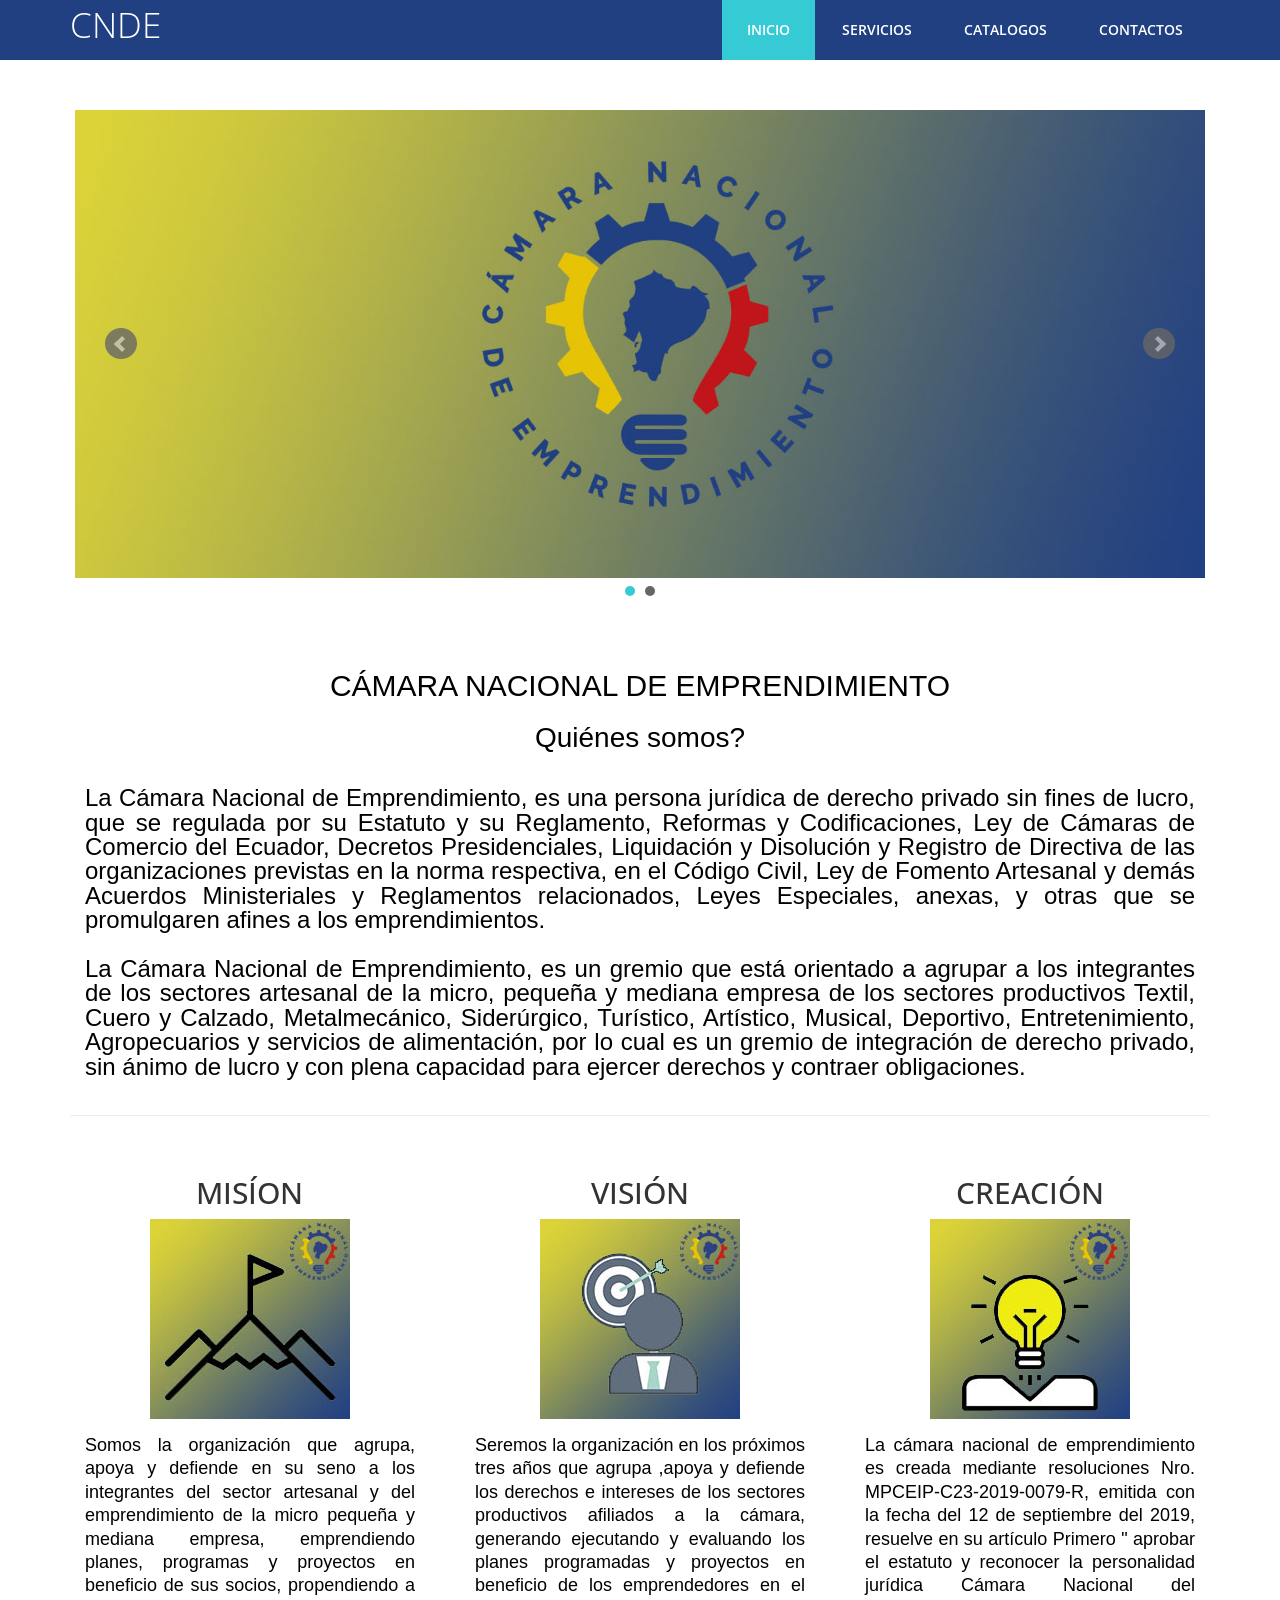
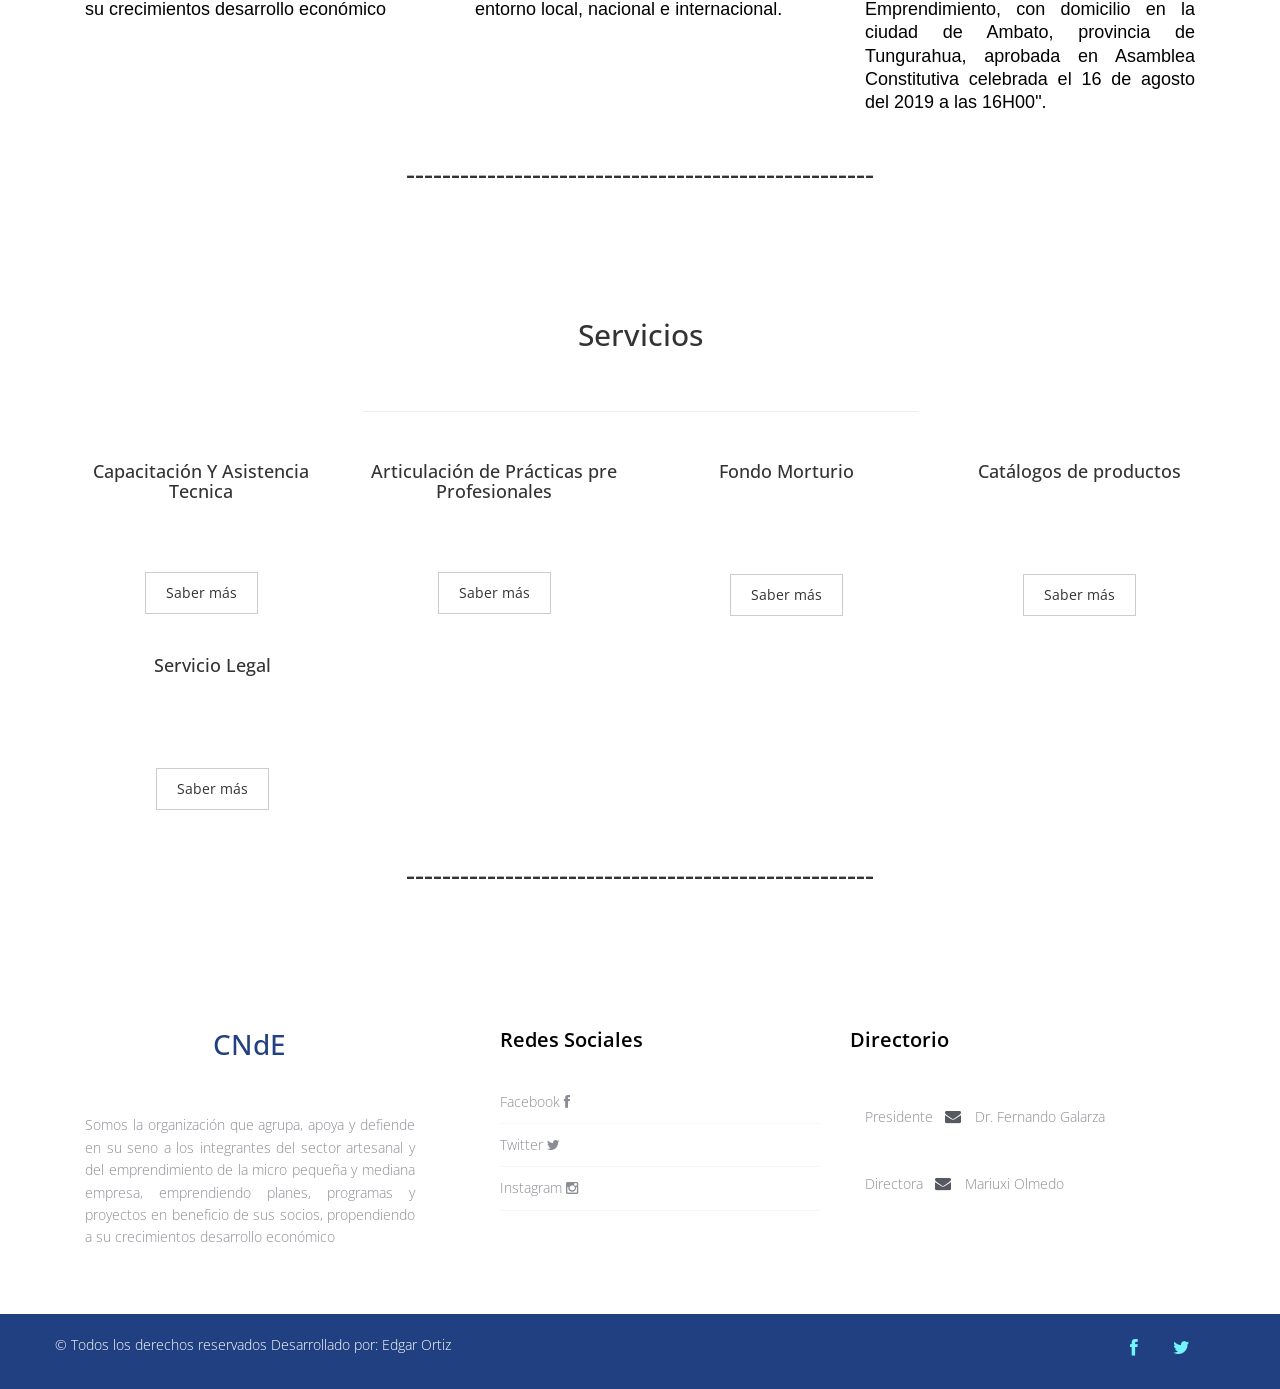
==== commit fc4cc43f: "Add files via upload" ====
--- a/index.html
+++ b/index.html
@@ -52,9 +52,10 @@
       <div class="slider">
         <div class="img-responsive">
           <ul class="bxslider">
-			  
+			  <li><img src="img/Portada/P_Encuentro.jpeg" alt="" /></li>
 			  <li><img src="img/Portada/01.jpg" alt="" /></li>
           </ul>
+			
         </div>
       </div>
     </div>
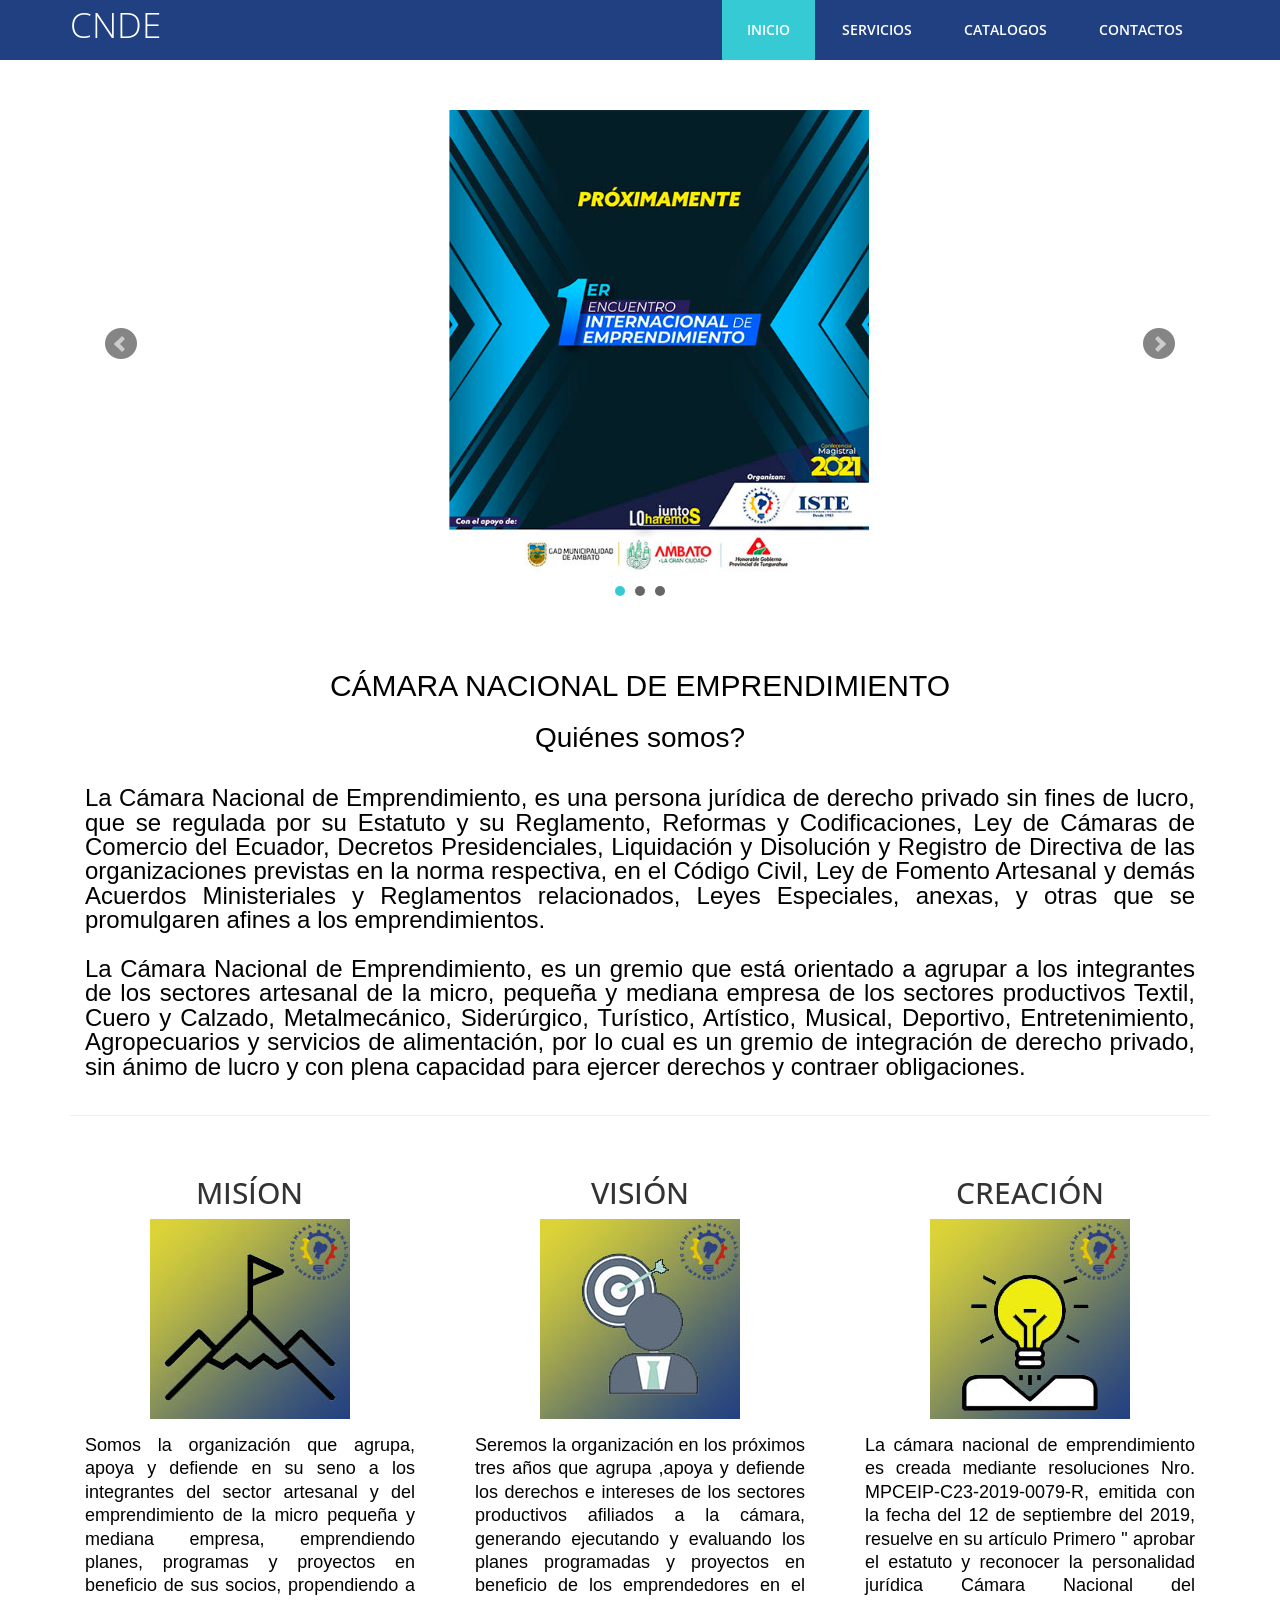
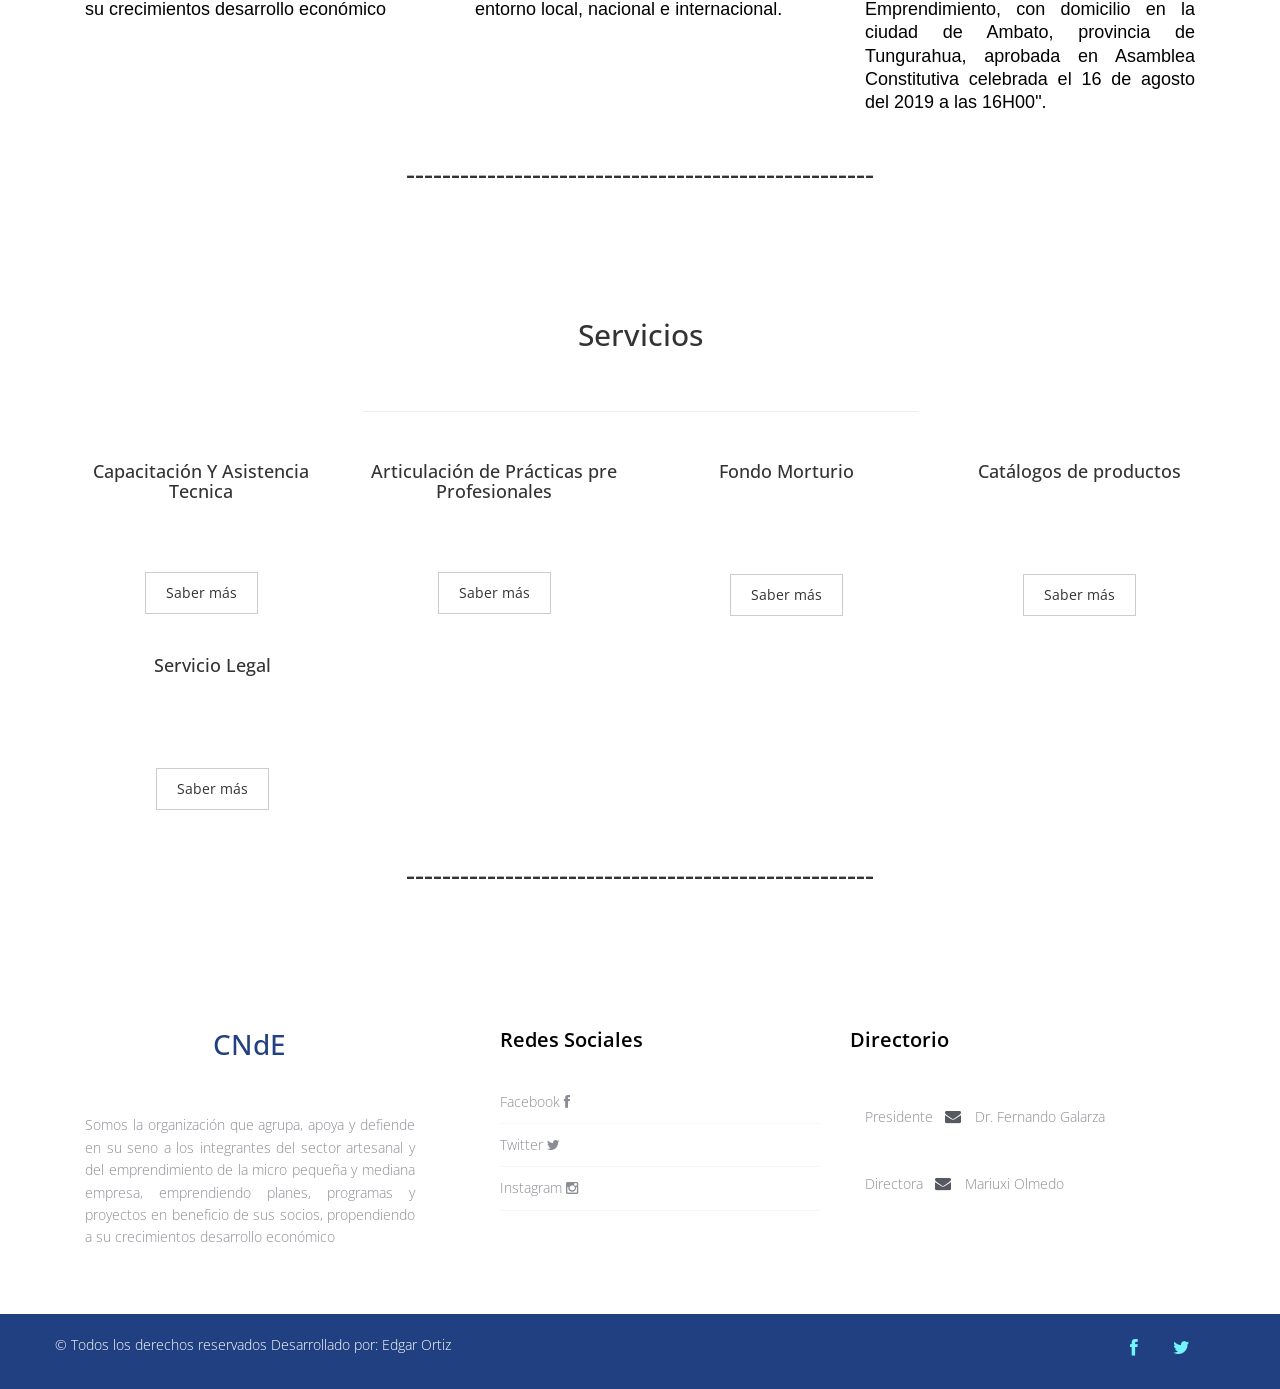
==== commit 3745d45a: "Add files via upload" ====
--- a/index.html
+++ b/index.html
@@ -52,6 +52,7 @@
       <div class="slider">
         <div class="img-responsive">
           <ul class="bxslider">
+			  <li><img src="img/Portada/P_Encuentro1.jpg" alt="" /></li>
 			  <li><img src="img/Portada/P_Encuentro.jpeg" alt="" /></li>
 			  <li><img src="img/Portada/01.jpg" alt="" /></li>
           </ul>
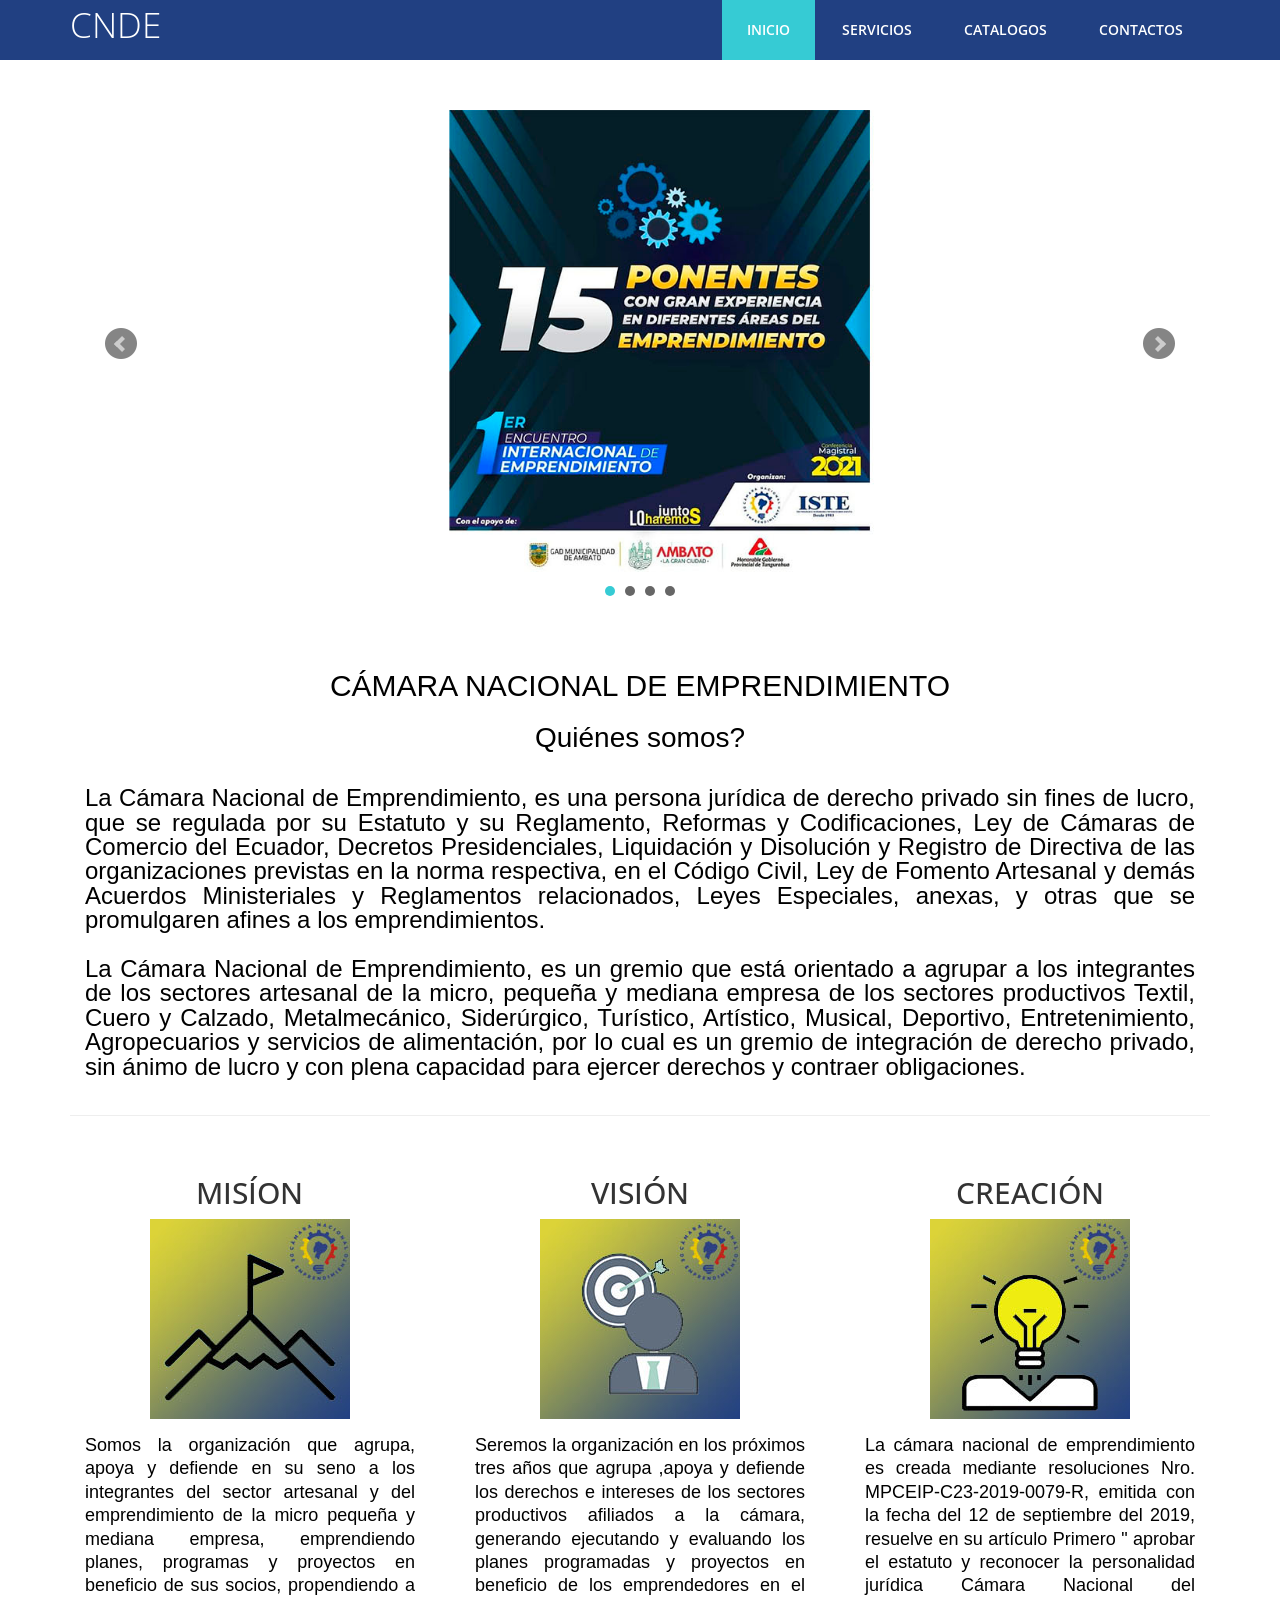
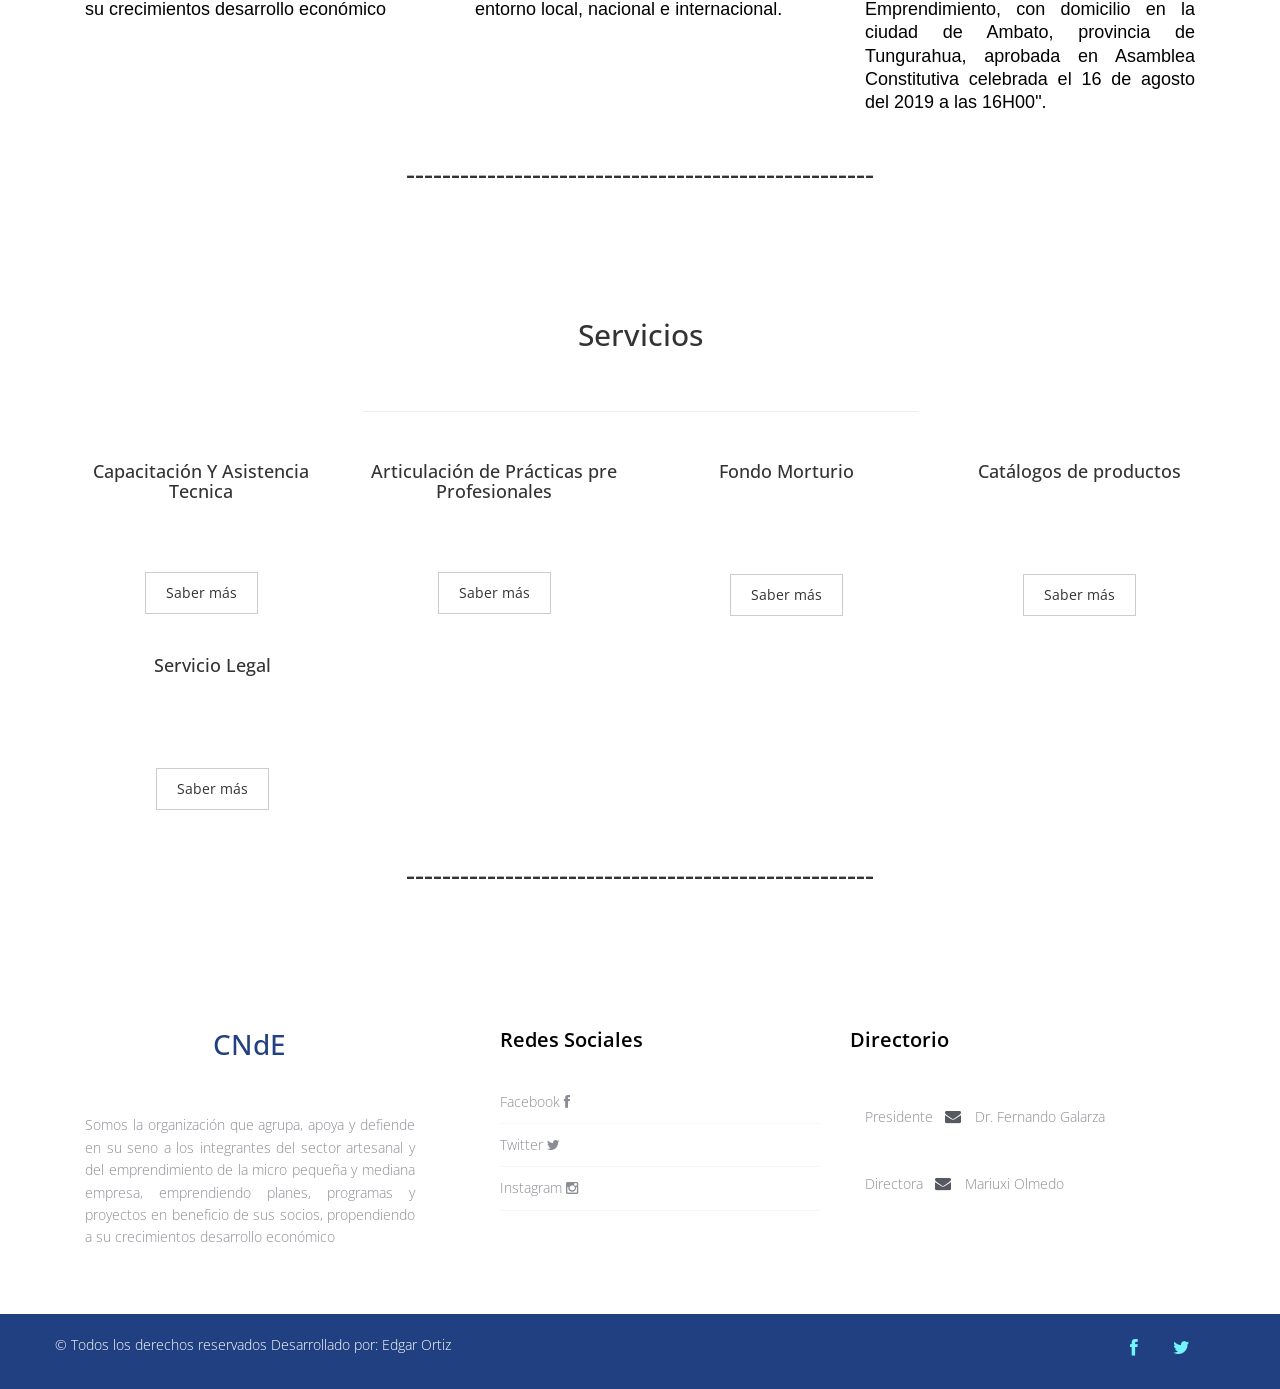
==== commit 834f5920: "Add files via upload" ====
--- a/index.html
+++ b/index.html
@@ -52,6 +52,8 @@
       <div class="slider">
         <div class="img-responsive">
           <ul class="bxslider">
+			  
+			  <li><img src="img/Portada/P_Encuentro2.jpg" alt="" /></li>
 			  <li><img src="img/Portada/P_Encuentro1.jpg" alt="" /></li>
 			  <li><img src="img/Portada/P_Encuentro.jpeg" alt="" /></li>
 			  <li><img src="img/Portada/01.jpg" alt="" /></li>
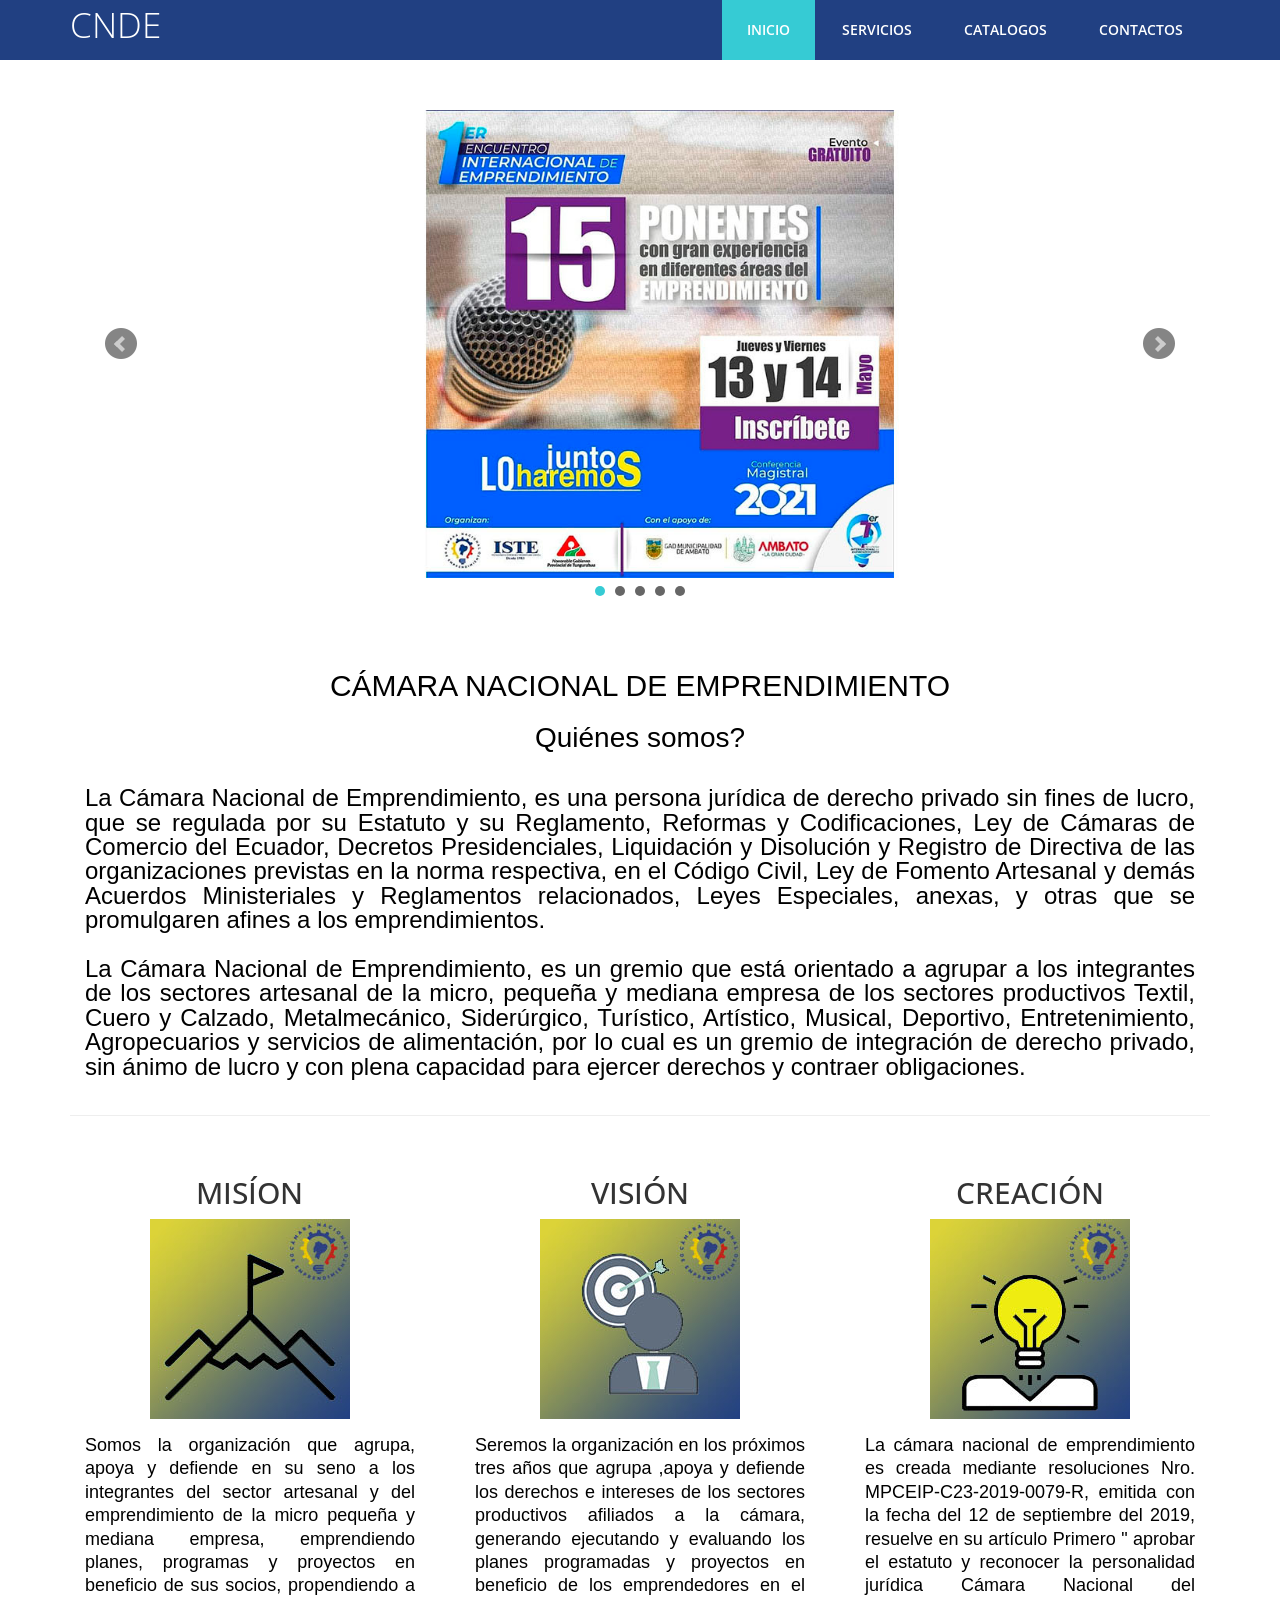
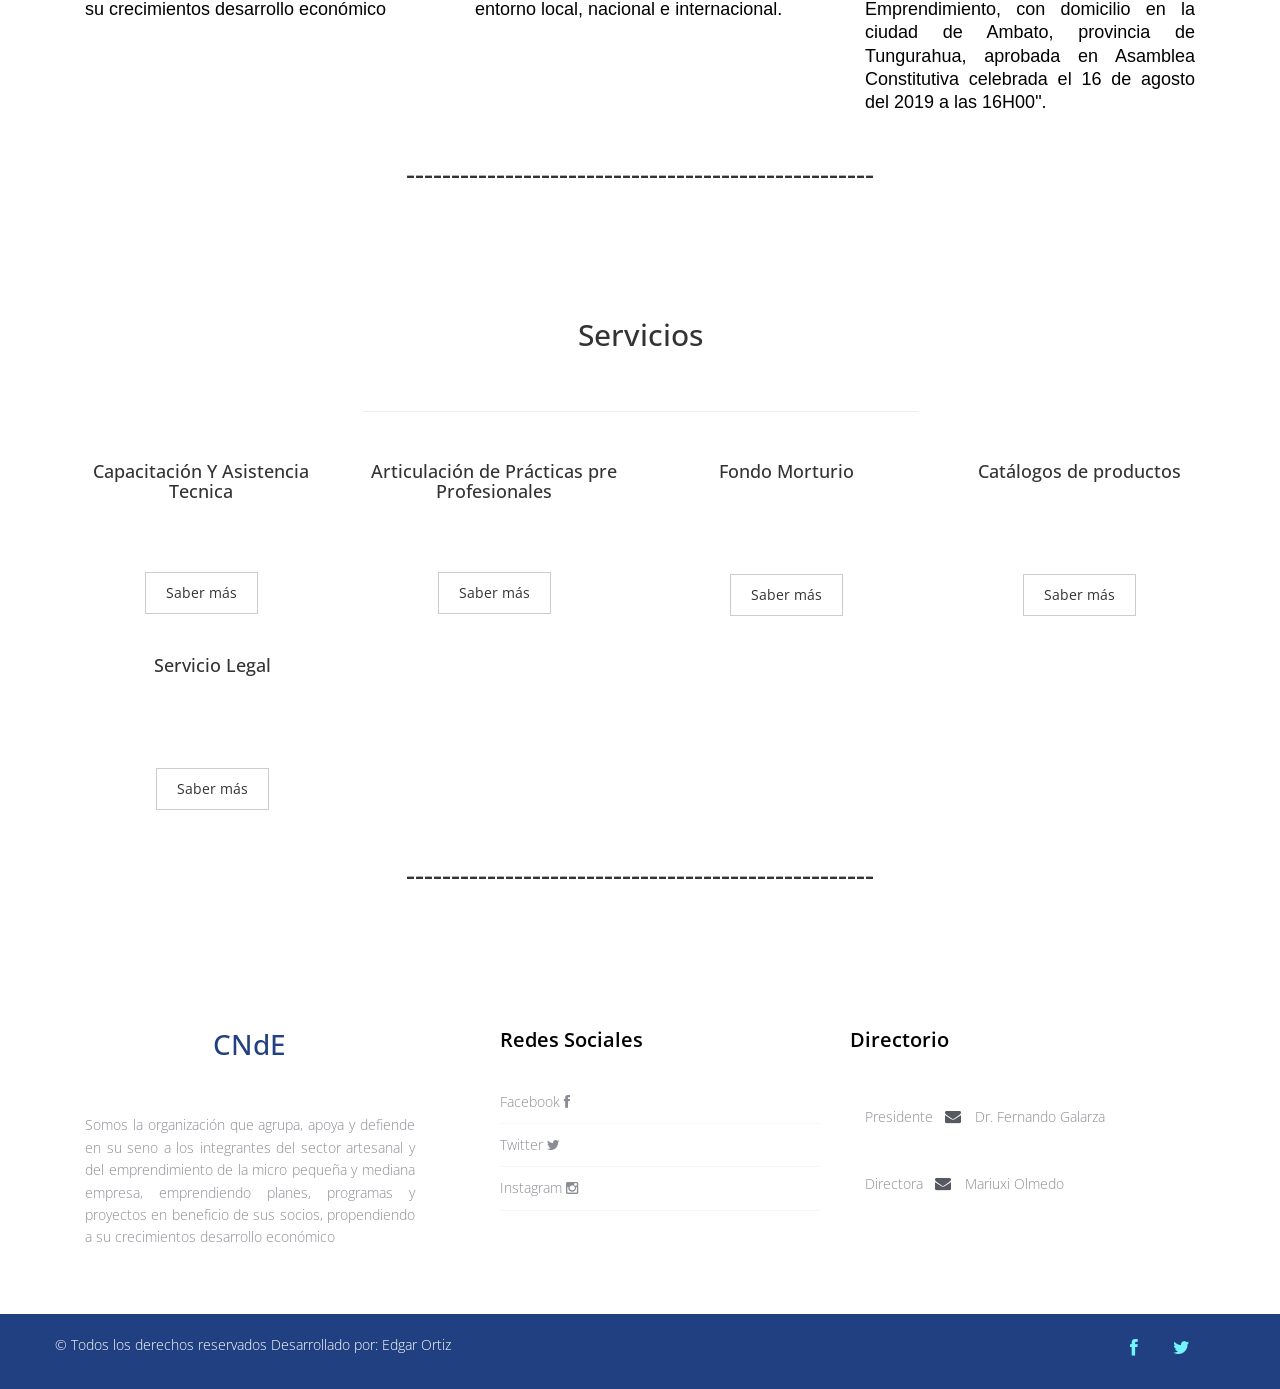
==== commit be4f4a09: "Add files via upload" ====
--- a/index.html
+++ b/index.html
@@ -53,6 +53,7 @@
         <div class="img-responsive">
           <ul class="bxslider">
 			  
+			  <li><img src="img/Portada/P_Encuentro3.jpg" alt="" /></li>
 			  <li><img src="img/Portada/P_Encuentro2.jpg" alt="" /></li>
 			  <li><img src="img/Portada/P_Encuentro1.jpg" alt="" /></li>
 			  <li><img src="img/Portada/P_Encuentro.jpeg" alt="" /></li>
